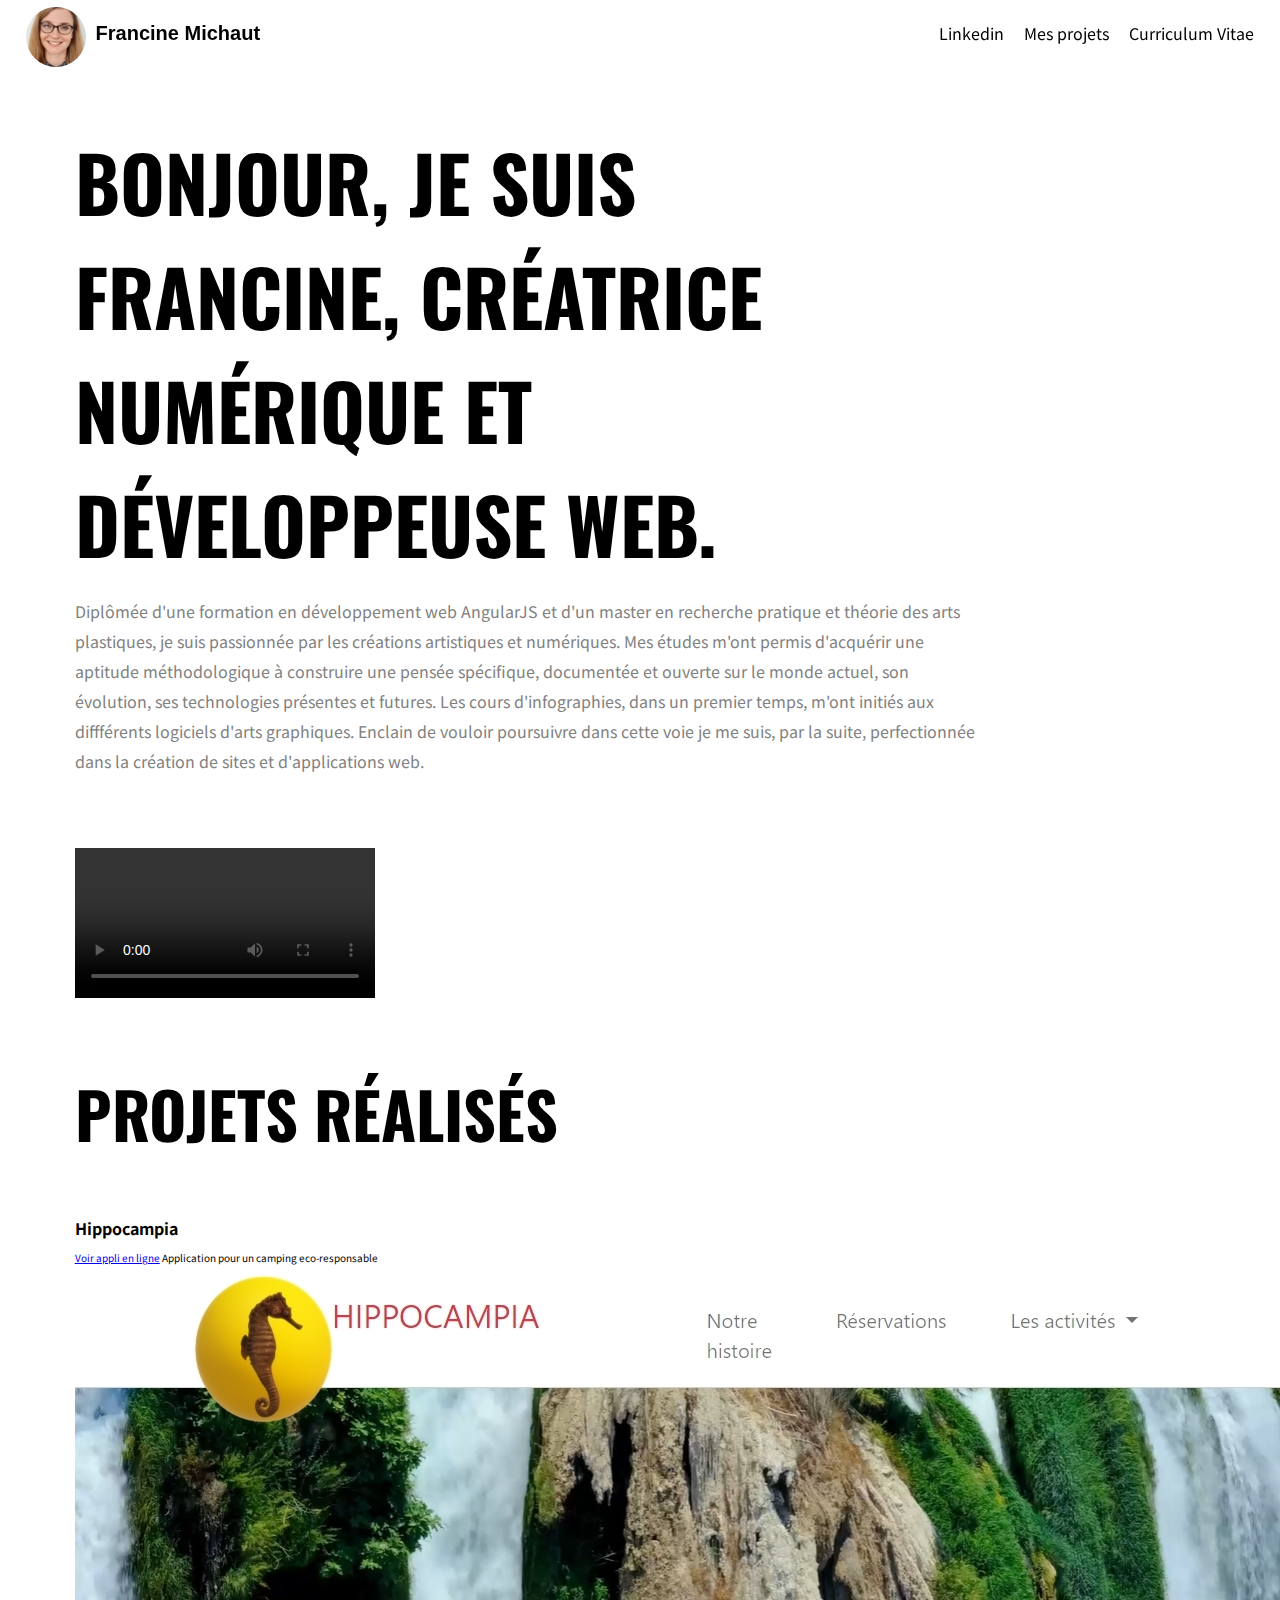
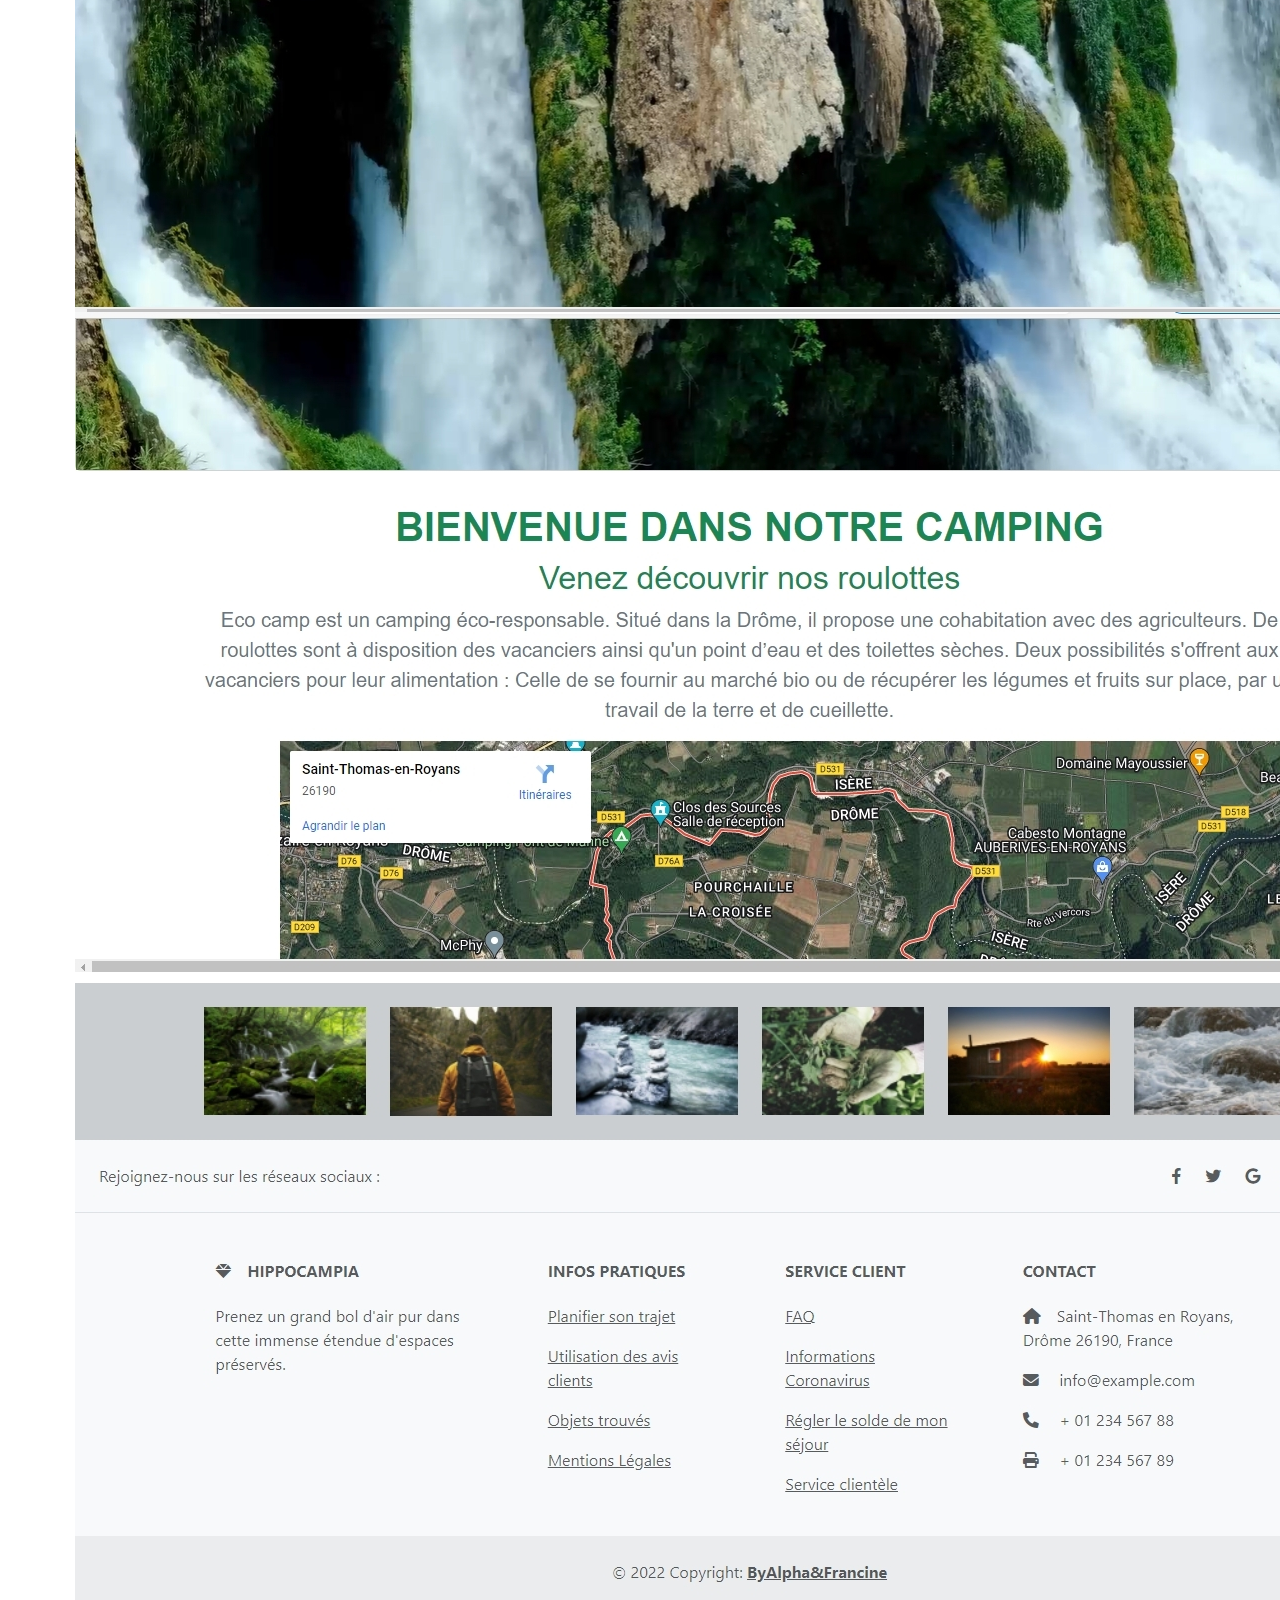
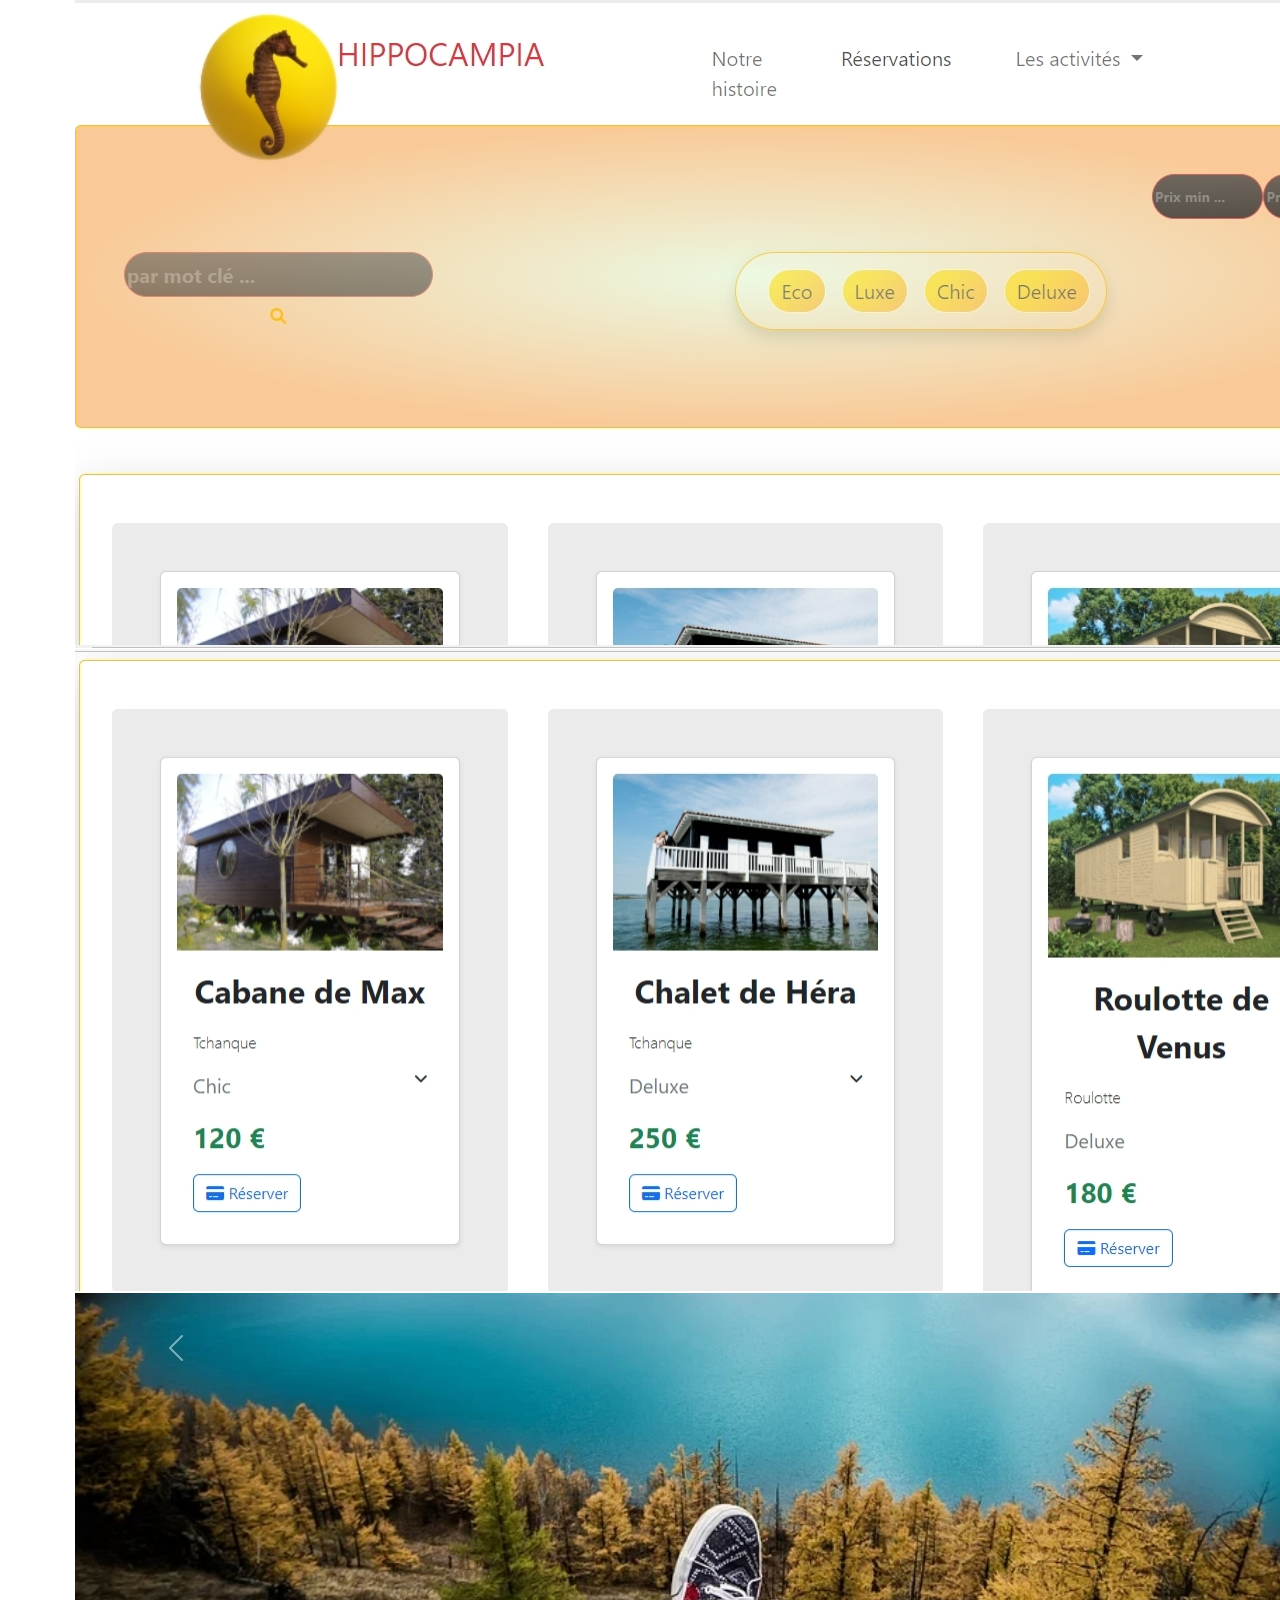
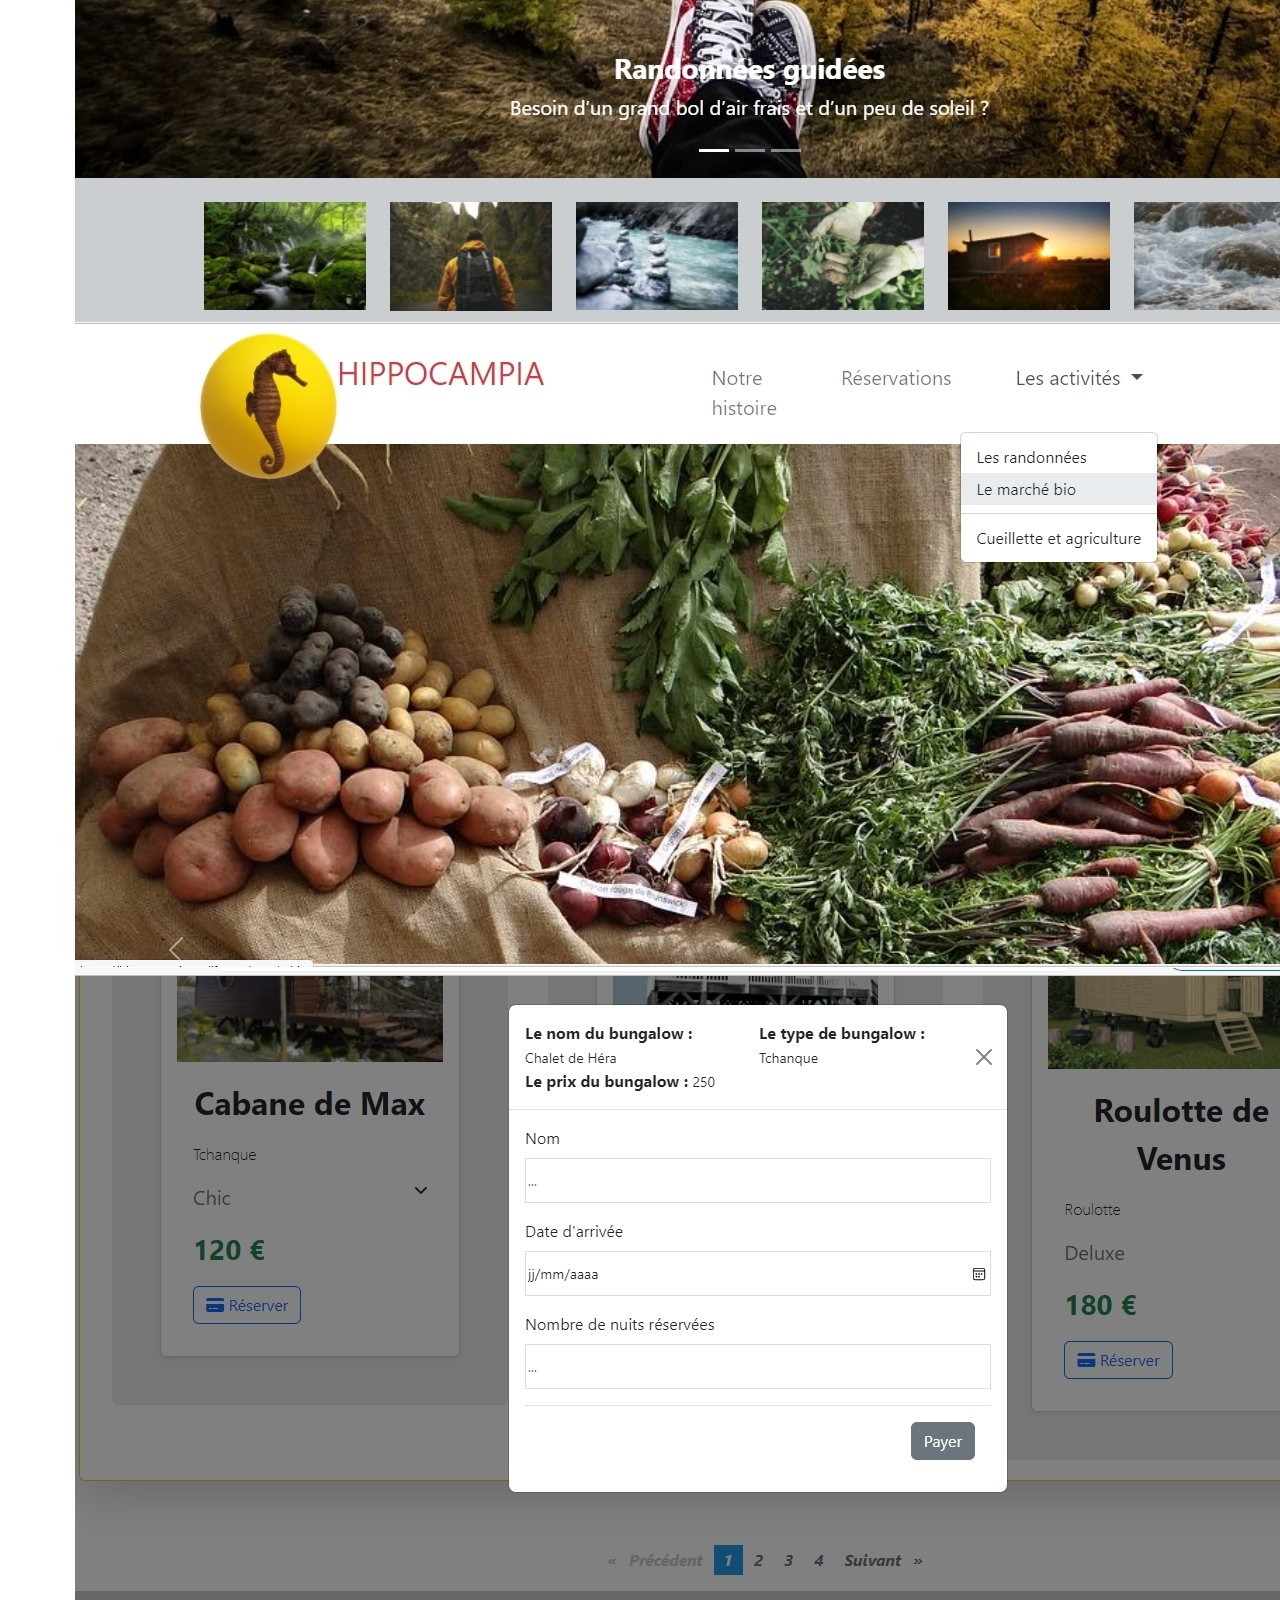
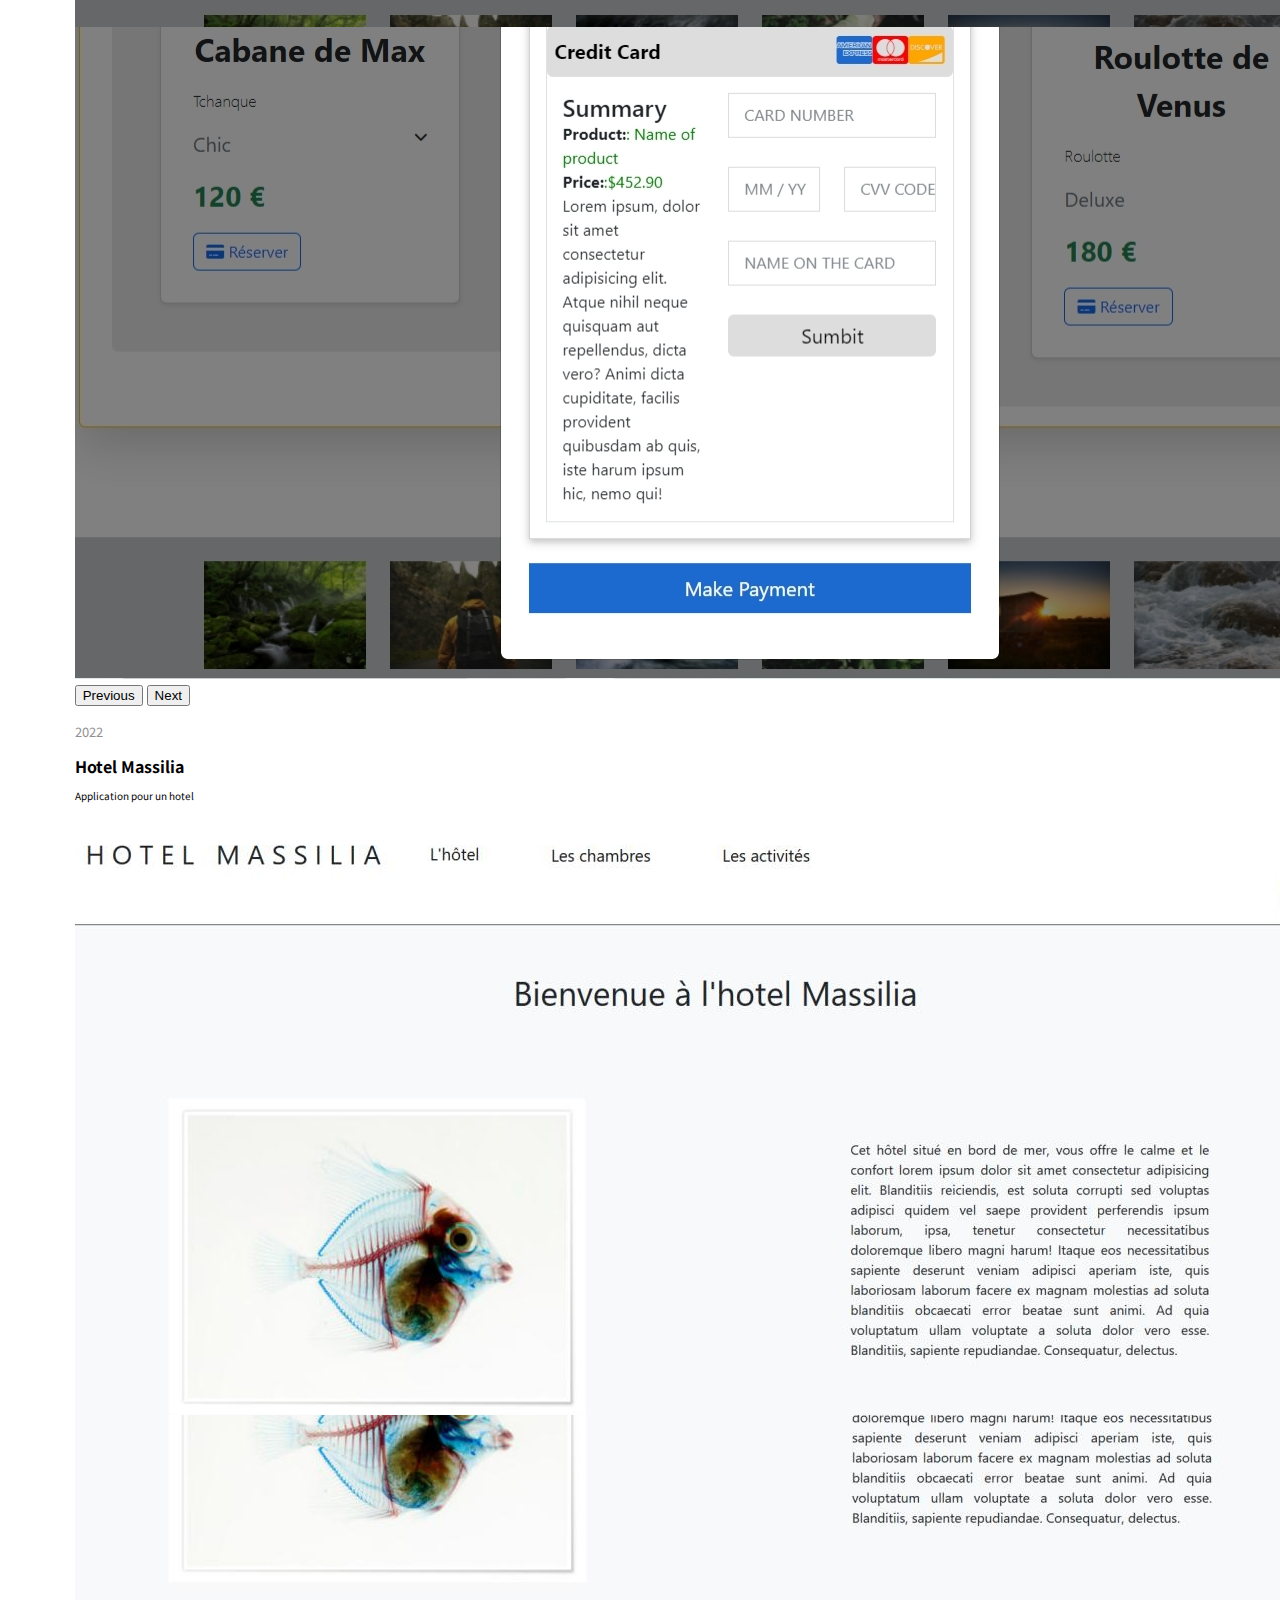
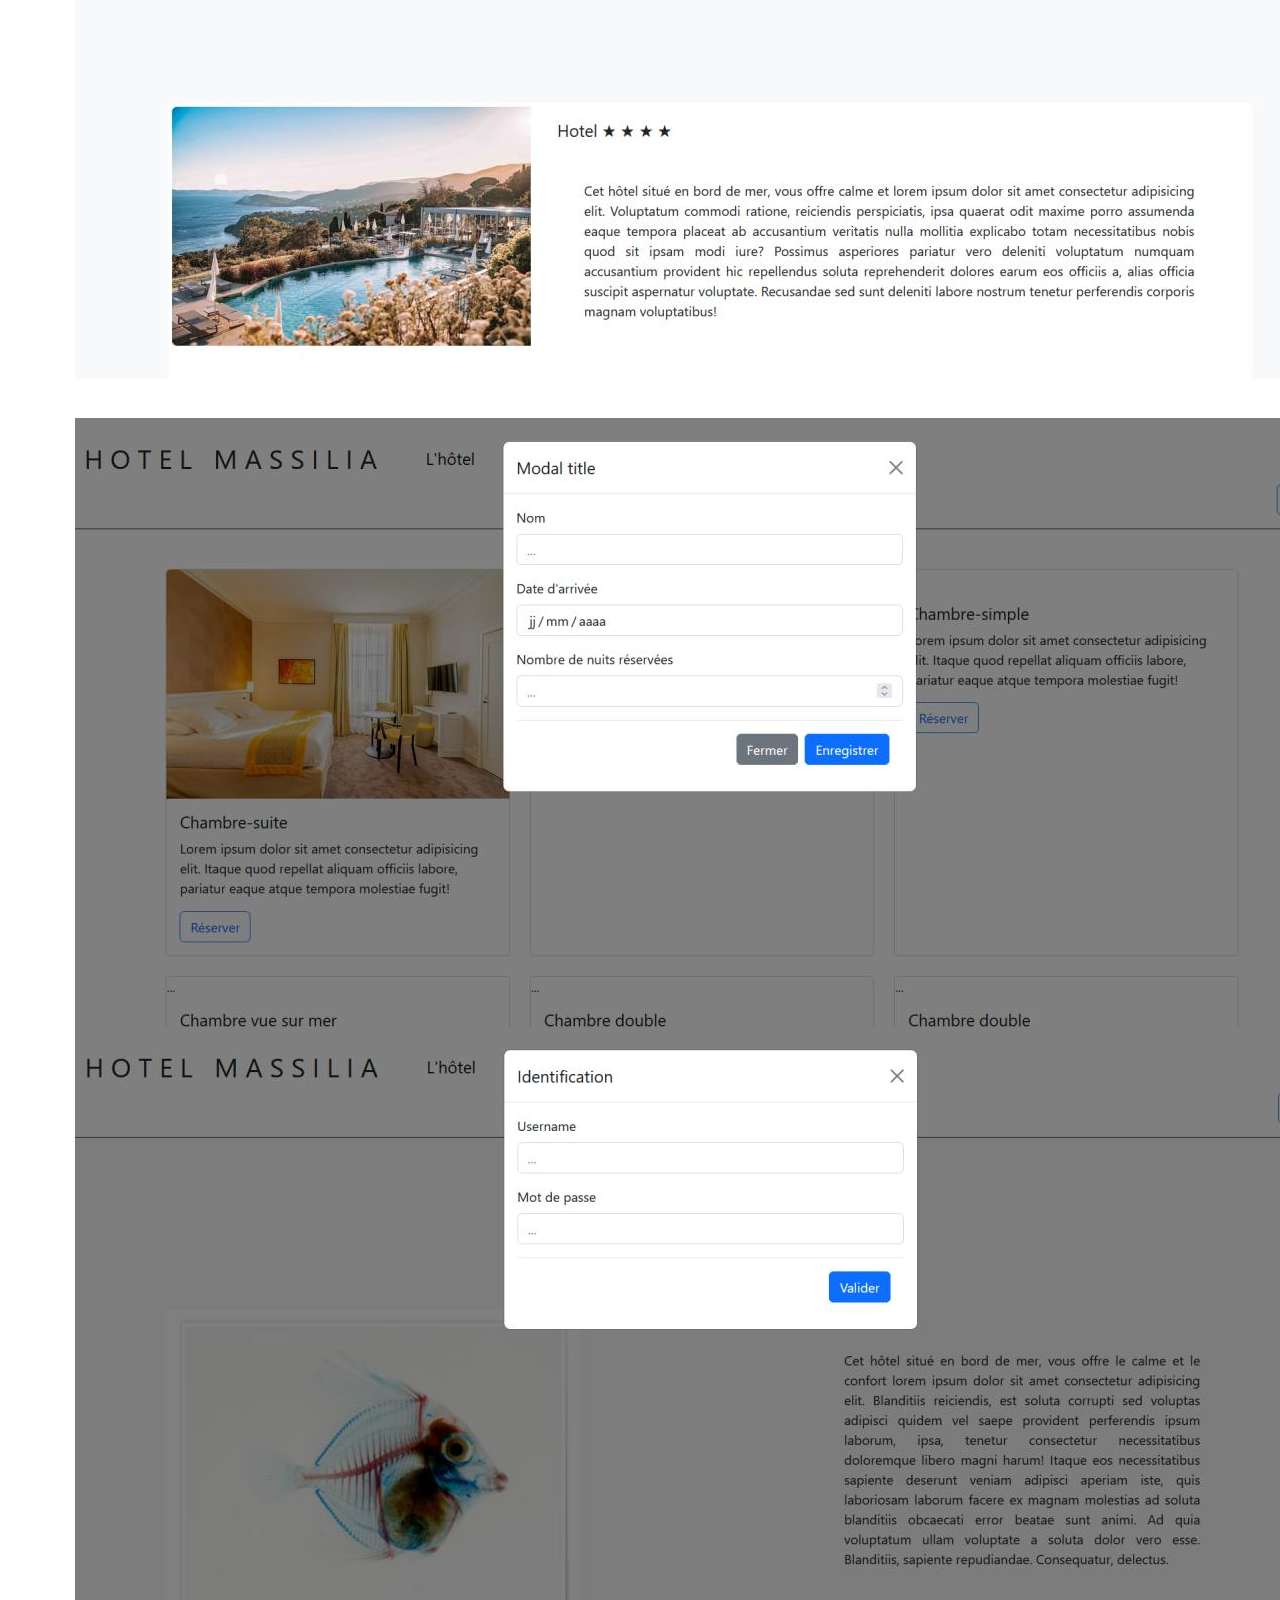
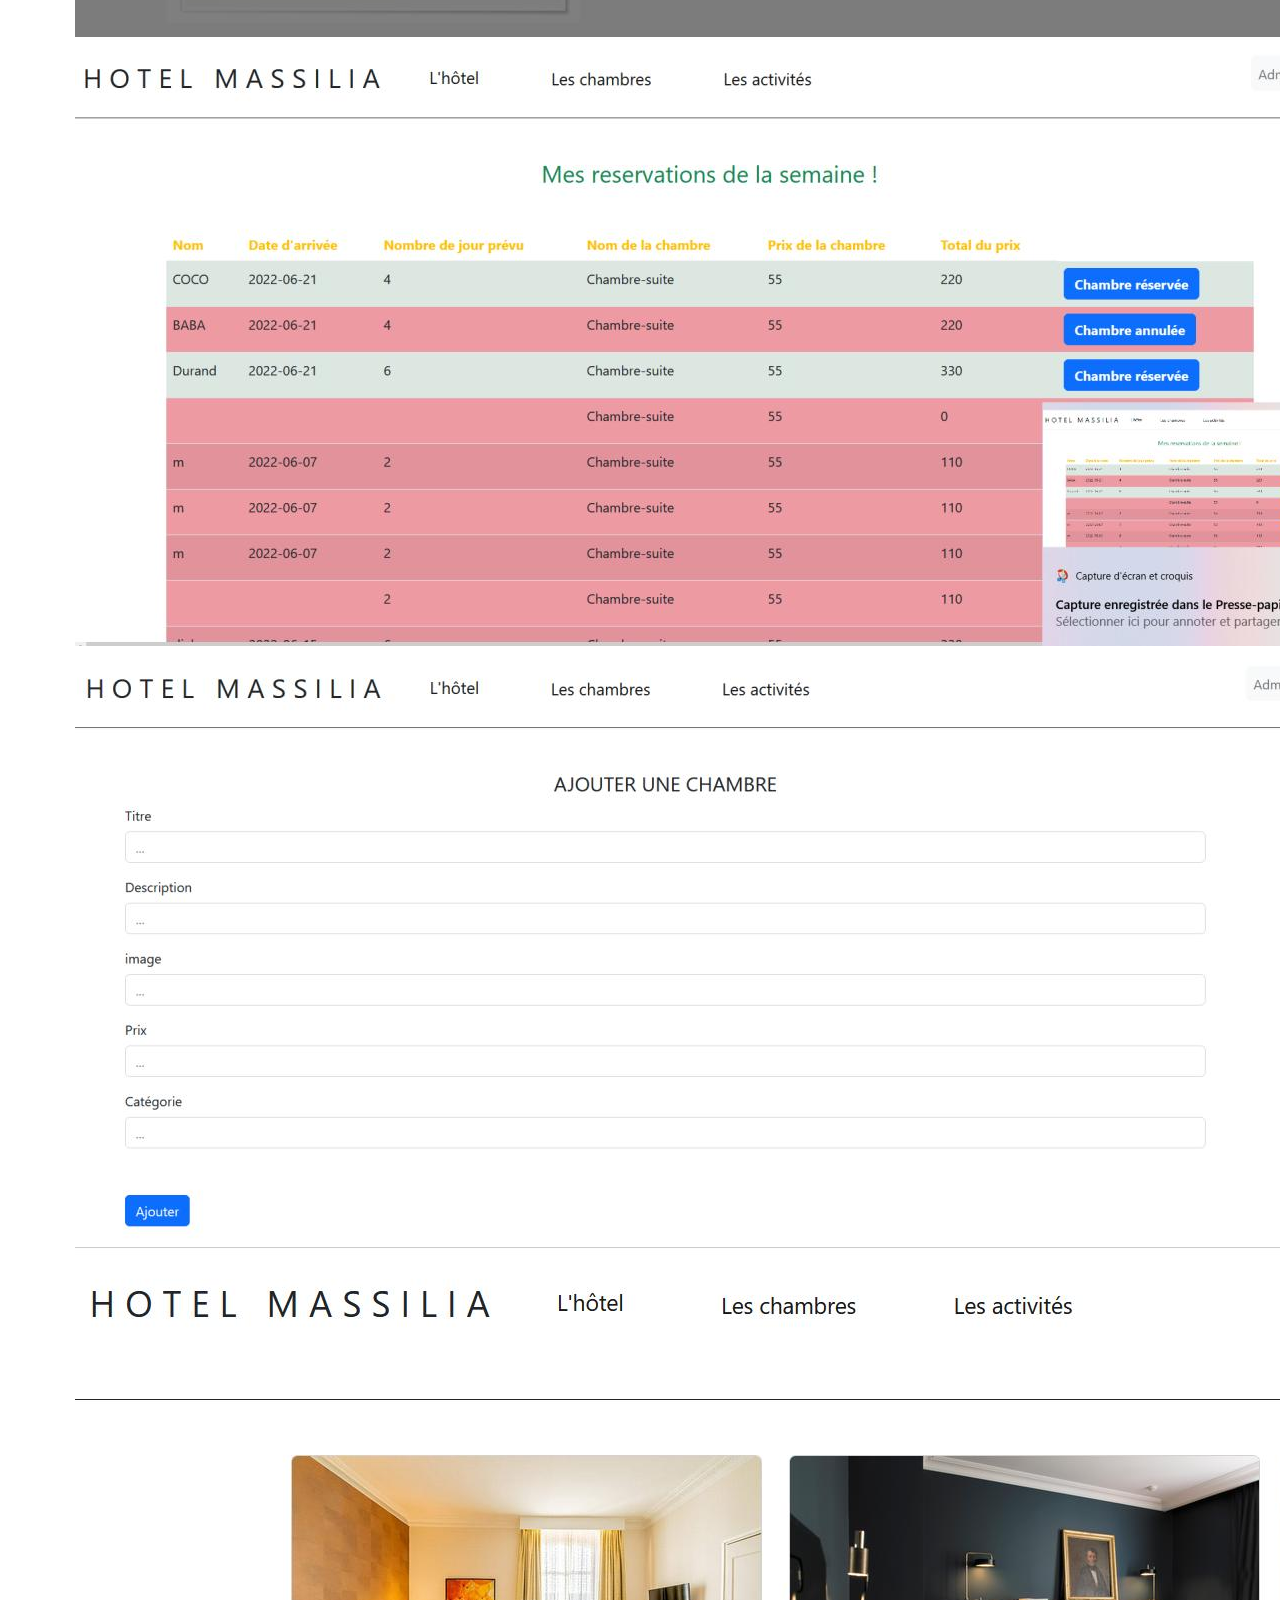
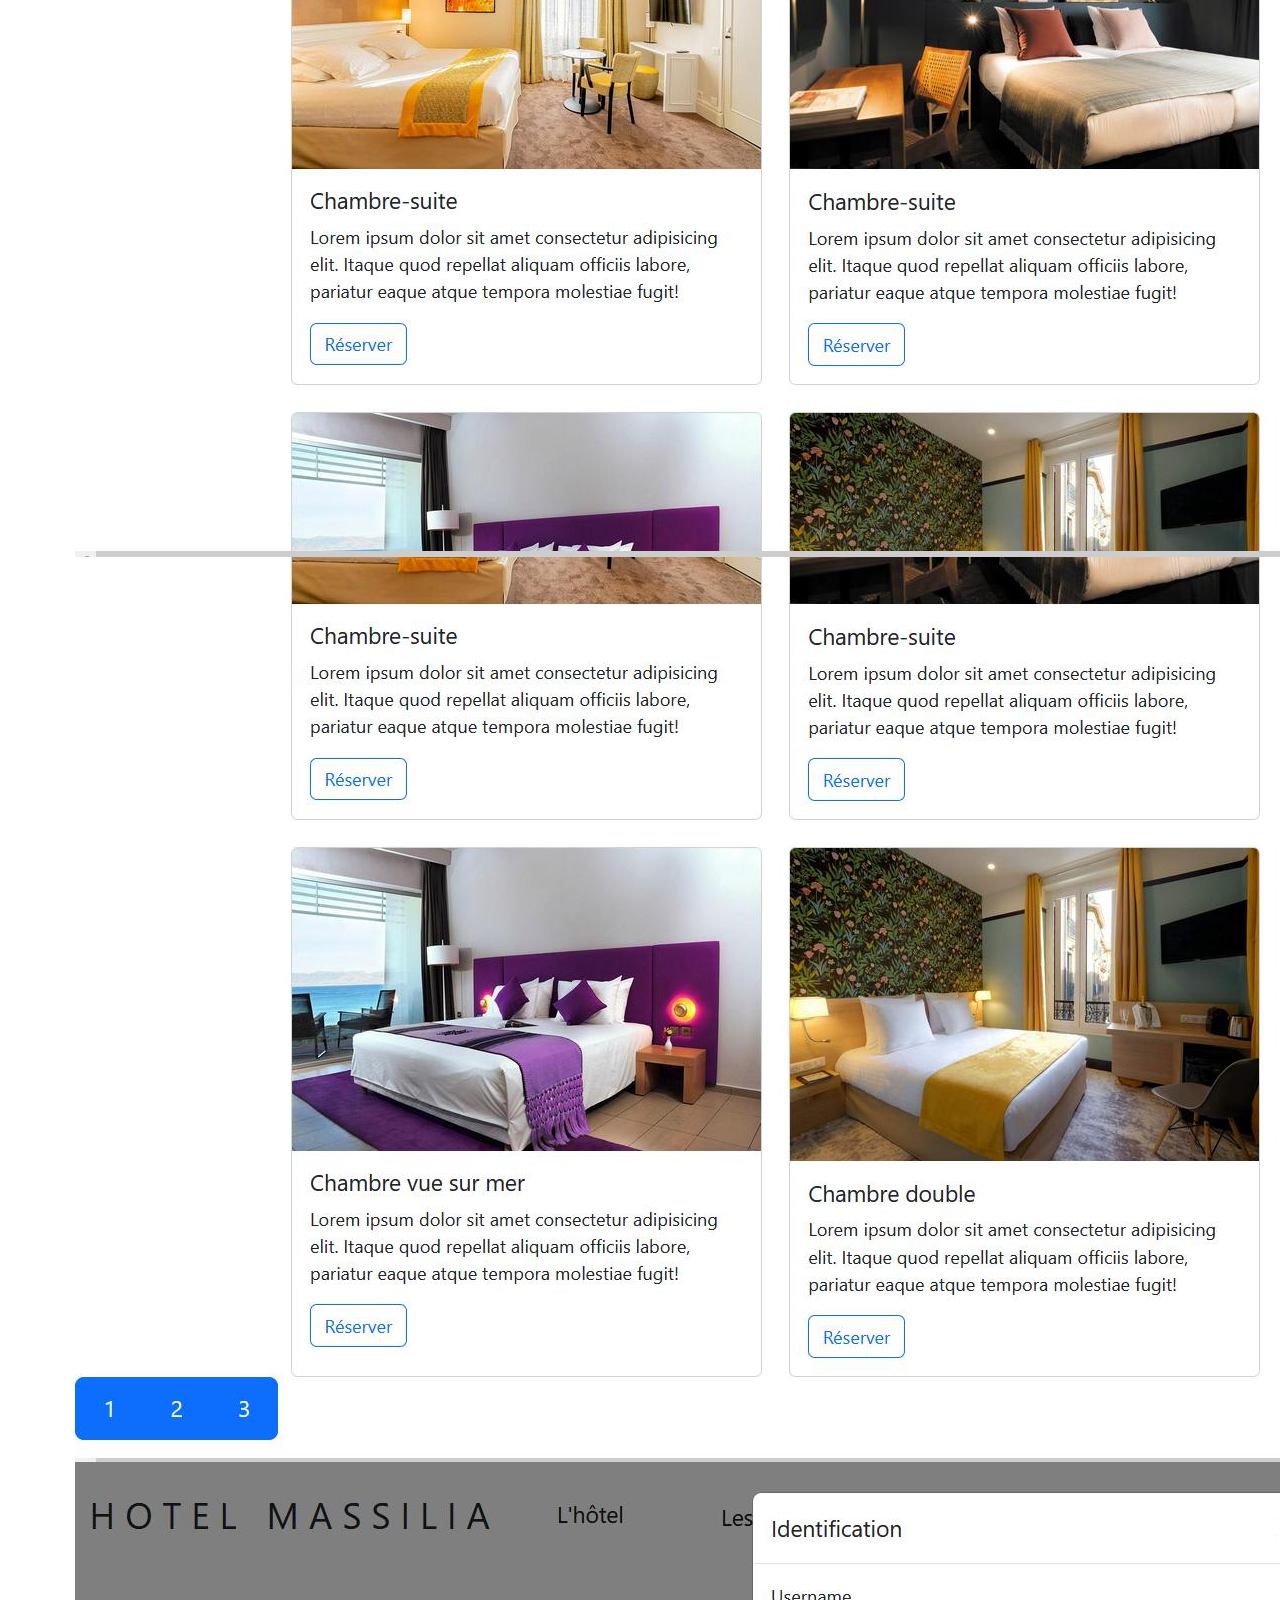
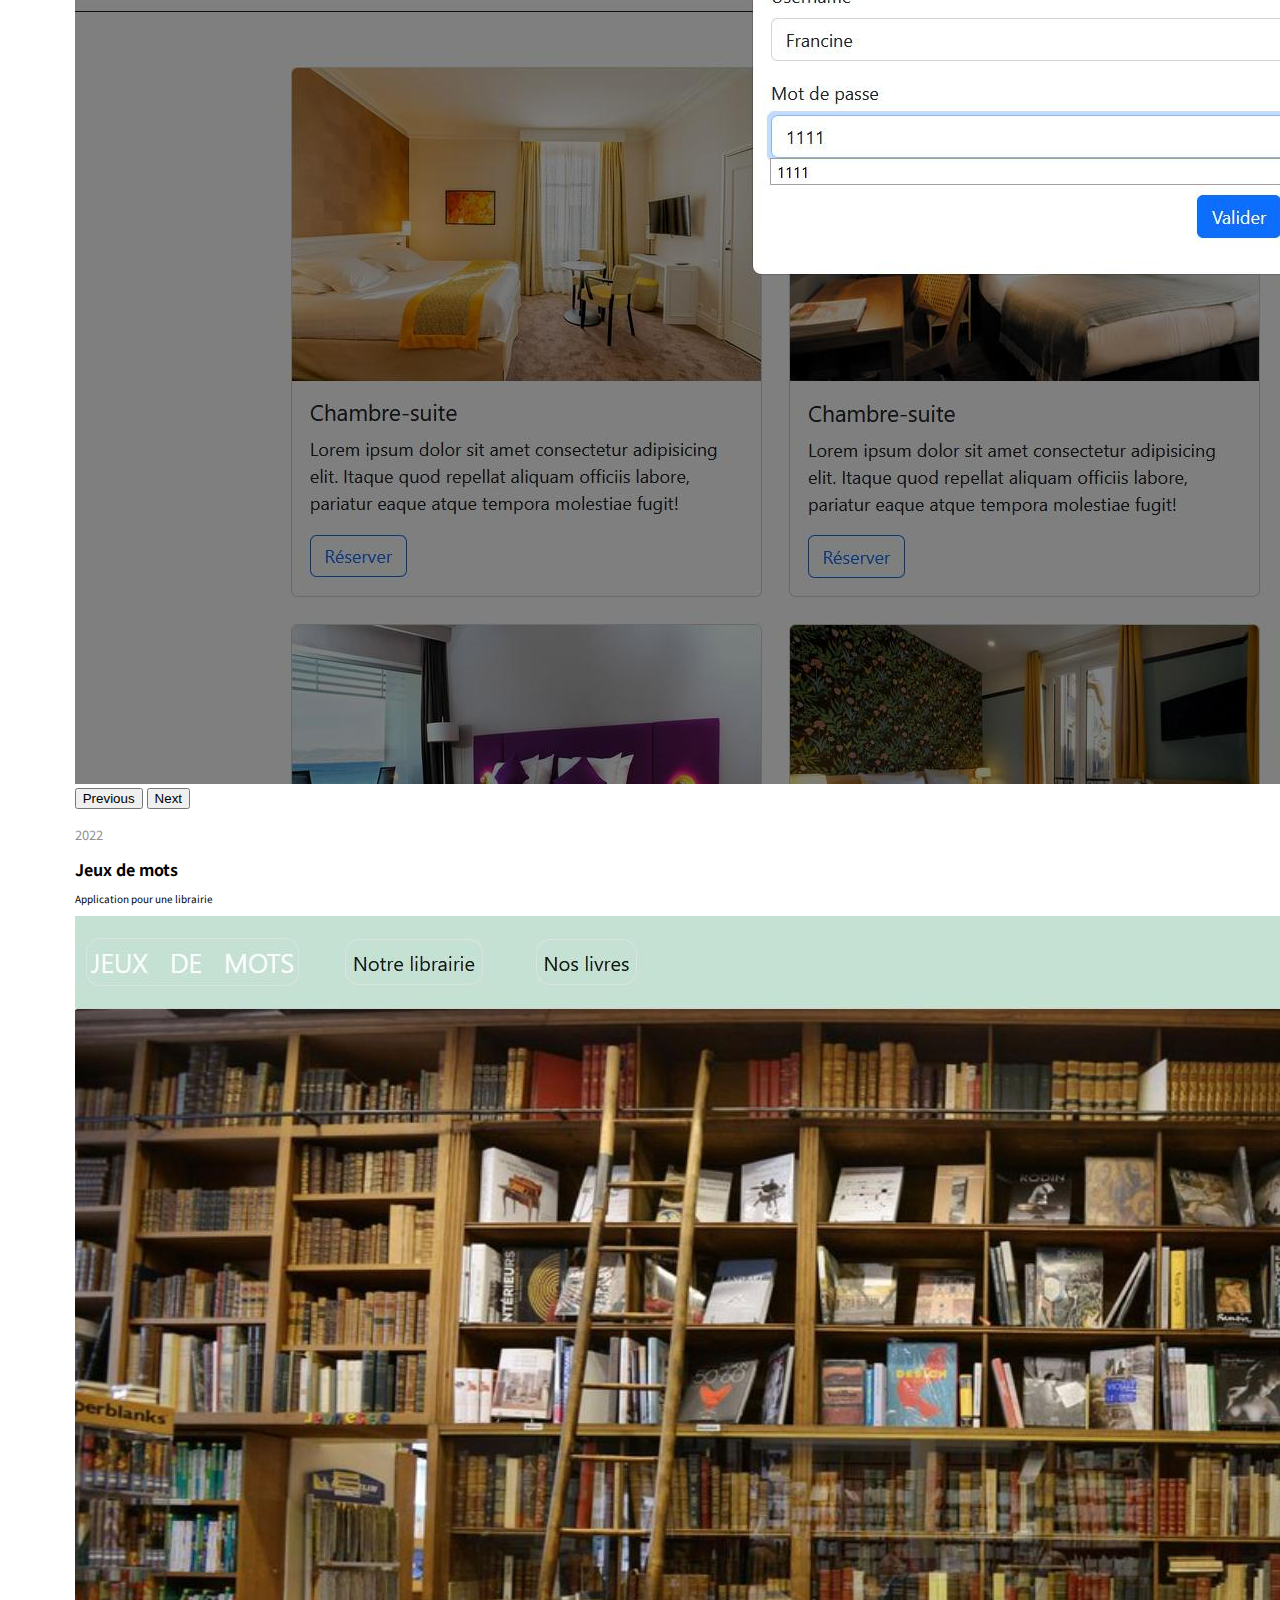
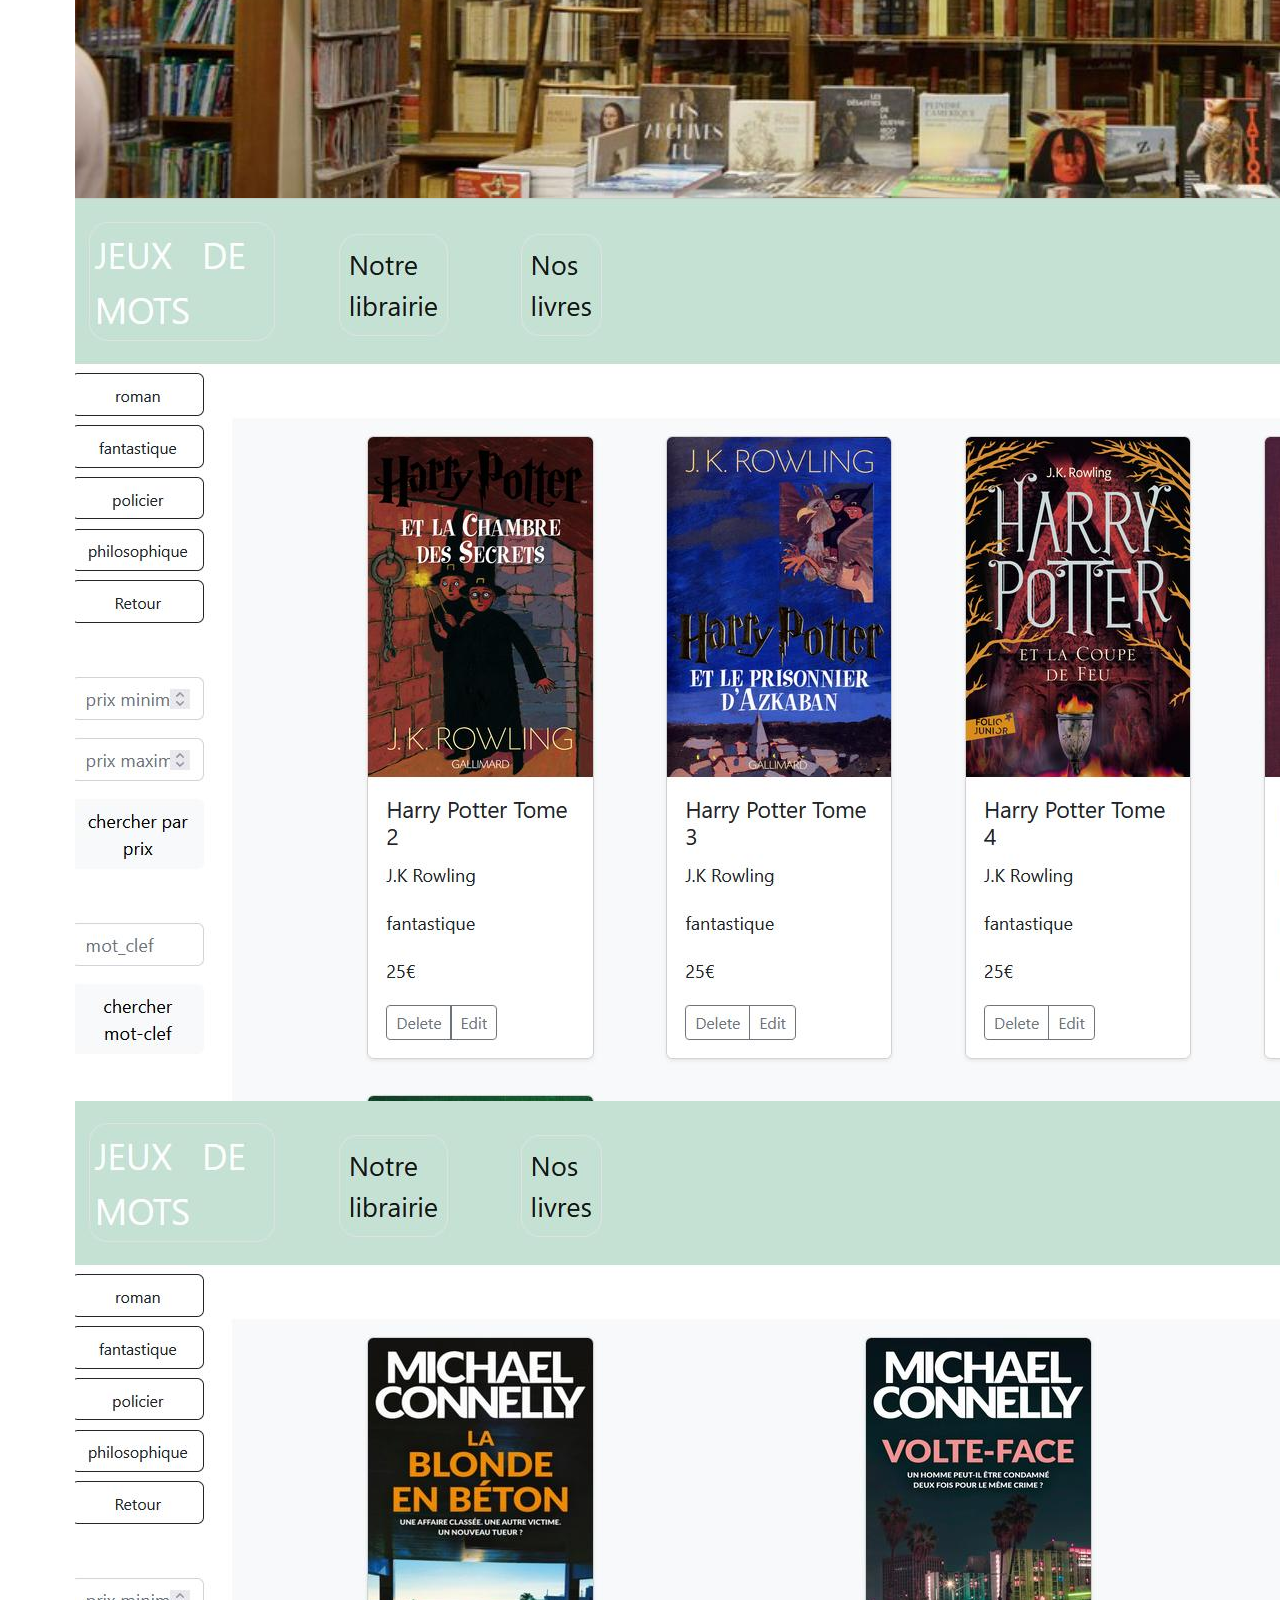
==== index.html @ 4b1bee27 "first commit" ====
<html lang="fr">
	<head>
		<meta charset="UTF-8" />
		<meta http-equiv="X-UA-Compatible" content="IE=edge" />
		<meta name="viewport" content="width=device-width, initial-scale=1.0" />
		<link rel="stylesheet" href="style.css" />
		<!-- CSS only -->
<link href="https://cdn.jsdelivr.net/npm/bootstrap@5.2.0/dist/css/bootstrap.min.css" rel="stylesheet" integrity="sha384-gH2yIJqKdNHPEq0n4Mqa/HGKIhSkIHeL5AyhkYV8i59U5AR6csBvApHHNl/vI1Bx" crossorigin="anonymous">
		<title>
			Portfolio Francine Michaut Développeuse web
		</title>
	</head>
	<body>
		<nav>
			<div class="profile">
				<img src="images/profil.jpg" alt="profile photo" />
				<h1>Francine Michaut</h1>
			</div>
			<ul >
				<li><a id="boutonnav" href='https://www.linkedin.com/in/francine-michaut-895959100/' target="_blank">Linkedin</a></li>
				<li><a id="boutonnav2" href="#ancre">Mes projets</a></li>
			
				<li><a id="boutonnav3" href="cv.html">Curriculum Vitae</a></li>
				
			</ul>
		</nav>

		<section class="page-content">
			<header>
				<h1>Bonjour, je suis Francine, créatrice numérique et développeuse web.</h1>
				<p>
                    Diplômée d'une formation en développement web AngularJS et d'un master en recherche pratique et théorie des arts plastiques, je suis passionnée par les créations artistiques et numériques. 
                    Mes études m'ont permis d'acquérir une aptitude méthodologique à construire une pensée spécifique, documentée et ouverte sur le monde actuel, son évolution, ses technologies présentes et futures. 
                    Les cours d'infographies, dans un premier temps, m'ont initiés aux diffférents logiciels d'arts graphiques. 
                    Enclain de vouloir poursuivre dans cette voie je me suis, par la suite, perfectionnée dans la création de sites et d'applications web.  
                    
				</p>
				
			</header>
			
			
				<video id ="vidnebuleuse" controls><source src="assets/video.mp4" type=video/mp4 ></video>
						

				<a id="ancre"></a><section class="projects-section">
				<h1>Projets réalisés</h1>
				<div class="projects">
					<div class="project">
						<h4>Hippocampia</h4>
						<p class="description">
							<a href="https://hippocampia.netlify.app/">Voir appli en ligne</a>
							Application pour un camping eco-responsable
							<!-- **********************************CAROUSEL 1******************************** -->
							<div id="carouselExampleControls" class="carousel slide" data-bs-ride="carousel">
								<div class="carousel-inner">
								  <div class="carousel-item active">
									<img src="images/Image1.jpg" class="d-block w-100" alt="...">
								  </div>
								  <div class="carousel-item">
									<img src="images/Image2.jpg" class="d-block w-100" alt="...">
								  </div>
								  <div class="carousel-item">
									<img src="images/Image3.jpg" class="d-block w-100" alt="...">
								  </div>
								  <div class="carousel-item">
									<img src="images/Image4.jpg" class="d-block w-100" alt="...">
								  </div>
								  <div class="carousel-item">
									<img src="images/Image5.jpg" class="d-block w-100" alt="...">
								  </div>
								  <div class="carousel-item">
									<img src="images/Image6.jpg" class="d-block w-100" alt="...">
								  </div> 
								   <div class="carousel-item">
									<img src="images/Image7.jpg" class="d-block w-100" alt="...">
								  </div>
								  <div class="carousel-item">
									<img src="images/Image8.jpg" class="d-block w-100" alt="...">
								  </div>
								  <div class="carousel-item">
									<img src="images/Image9.jpg" class="d-block w-100" alt="...">
								  </div>


								</div>
								<button class="carousel-control-prev" type="button" data-bs-target="#carouselExampleControls" data-bs-slide="prev">
								  <span class="carousel-control-prev-icon" aria-hidden="true"></span>
								  <span class="visually-hidden">Previous</span>
								</button>
								<button class="carousel-control-next" type="button" data-bs-target="#carouselExampleControls" data-bs-slide="next">
								  <span class="carousel-control-next-icon" aria-hidden="true"></span>
								  <span class="visually-hidden">Next</span>
								</button>
							  </div>
							  		<!-- **********************************FIN CAROUSEL 1******************************** -->
						</p>





						
						<p class="dates">2022</p>
					</div>
					<div class="project">
						<h4>Hotel Massilia</h4>
						<p class="description">
							Application pour un hotel 
		<!-- **********************************CAROUSEL 2******************************** -->
							<div id="carousExampleControls" class="carousel slide" data-bs-ride="carousel">
								<div class="carousel-inner">
								  <div class="carousel-item active">
									<img src="images/Image10.jpg" class="d-block w-100" alt="...">
								  </div>
								  <div class="carousel-item">
									<img src="images/Image11.jpg" class="d-block w-100" alt="...">
								  </div>
								  <div class="carousel-item">
									<img src="images/Image12.jpg" class="d-block w-100" alt="...">
								  </div>
								  <div class="carousel-item">
									<img src="images/Image13.jpg" class="d-block w-100" alt="...">
								  </div>
								  <div class="carousel-item">
									<img src="images/Image14.jpg" class="d-block w-100" alt="...">
								  </div>
								  <div class="carousel-item">
									<img src="images/Image15.jpg" class="d-block w-100" alt="...">
								  </div> 
								   <div class="carousel-item">
									<img src="images/Image16.jpg" class="d-block w-100" alt="...">
								  </div>
								  <div class="carousel-item">
									<img src="images/Image17.jpg" class="d-block w-100" alt="...">
								  </div>
								  <div class="carousel-item">
									<img src="images/Image18.jpg" class="d-block w-100" alt="...">
								  </div>


								</div>
								<button class="carousel-control-prev" type="button" data-bs-target="#carousExampleControls" data-bs-slide="prev">
								  <span class="carousel-control-prev-icon" aria-hidden="true"></span>
								  <span class="visually-hidden">Previous</span>
								</button>
								<button class="carousel-control-next" type="button" data-bs-target="#carousExampleControls" data-bs-slide="next">
								  <span class="carousel-control-next-icon" aria-hidden="true"></span>
								  <span class="visually-hidden">Next</span>
								</button>
							  </div>
		<!-- **********************************FIN CAROUSEL 2******************************** -->




						</p>
						<p class="dates">2022</p>
					</div>
					<div class="project">
						<h4>Jeux de mots</h4>
						<p class="description">
							Application pour une librairie
		<!-- **********************************CAROUSEL 3******************************** -->
							<div id="carouseExampleControls" class="carousel slide" data-bs-ride="carousel">
								<div class="carousel-inner">
								  <div class="carousel-item active">
									<img src="images/Image19.jpg" class="d-block w-100" alt="...">
								  </div>
								  <div class="carousel-item">
									<img src="images/Image20.jpg" class="d-block w-100" alt="...">
								  </div>
								  <div class="carousel-item">
									<img src="images/Image21.jpg" class="d-block w-100" alt="...">
								  </div>
								  <div class="carousel-item">
									<img src="images/Image22.jpg" class="d-block w-100" alt="...">
								  </div>
								  <div class="carousel-item">
									<img src="images/Image23.jpg" class="d-block w-100" alt="...">
								  </div>



								</div>
								<button class="carousel-control-prev" type="button" data-bs-target="#carouseExampleControls" data-bs-slide="prev">
								  <span class="carousel-control-prev-icon" aria-hidden="true"></span>
								  <span class="visually-hidden">Previous</span>
								</button>
								<button class="carousel-control-next" type="button" data-bs-target="#carouseExampleControls" data-bs-slide="next">
								  <span class="carousel-control-next-icon" aria-hidden="true"></span>
								  <span class="visually-hidden">Next</span>
								</button>
							  </div>

		<!-- **********************************FIN CAROUSEL 3******************************** -->




						</p>
						<p class="dates">2022</p>
					</div>
					<div class="project">
						<h4>Hyacinthe pro</h4>
						<p class="description">
							Site web pour un jardinier/paysagiste

		<!-- **********************************CAROUSEL 4******************************** -->
							<div id="carouExampleControls" class="carousel slide" data-bs-ride="carousel">
								<div class="carousel-inner">
								  <div class="carousel-item active">
									<img src="images/Image24.jpg" class="d-block w-100" alt="...">
								  </div>
								  <div class="carousel-item">
									<img src="images/Image25.jpg" class="d-block w-100" alt="...">
								  </div>
								  <div class="carousel-item">
									<img src="images/Image26.jpg" class="d-block w-100" alt="...">
								  </div>
								  <div class="carousel-item">
									<img src="images/Image27.jpg" class="d-block w-100" alt="...">
								  </div>
								  <div class="carousel-item">
									<img src="images/Image28.jpg" class="d-block w-100" alt="...">
								  </div>
							


								</div>
								<button class="carousel-control-prev" type="button" data-bs-target="#carouExampleControls" data-bs-slide="prev">
								  <span class="carousel-control-prev-icon" aria-hidden="true"></span>
								  <span class="visually-hidden">Previous</span>
								</button>
								<button class="carousel-control-next" type="button" data-bs-target="#carouExampleControls" data-bs-slide="next">
								  <span class="carousel-control-next-icon" aria-hidden="true"></span>
								  <span class="visually-hidden">Next</span>
								</button>
							  </div>

		<!-- **********************************FIN CAROUSEL 4******************************** -->
						</p>
						<p class="dates">2022</p>
					</div>
			
				</div>
			</section>
		</section> 

	

		<footer>
			<div class="colonne">
				<h3>Languages/Outils</h3>
				<p>HTML 5 / CSS 3 / JS</p>
				<p>Angular</p>
				<p>Bootstrap</p>
				<p>Node JS / MongoDB</p>
			</div>
			<div class="colonne">
				<h3>Gestion de projets</h3>
				<p>Développement agile</p>
				<p>Github</p>
				<p>Trello</p>
			</div>
			<div class="colonne">
				<h3>Design et animation</h3>
				<p>Photoshop</p>
				<p>Adobe première</p>
				<p>Clipchamp</p>
			</div>
			
			<div class="colonne">
				<h3>Contact</h3>
				<p>francine.michaut@outlook.fr</p>
				<p>07.61.88.84.45</p>
				
			</div>
		</footer>








		<!-- JavaScript Bundle with Popper -->
<script src="https://cdn.jsdelivr.net/npm/bootstrap@5.2.0/dist/js/bootstrap.bundle.min.js" integrity="sha384-A3rJD856KowSb7dwlZdYEkO39Gagi7vIsF0jrRAoQmDKKtQBHUuLZ9AsSv4jD4Xa" crossorigin="anonymous"></script>
	</body>
---- style.css ----
@import url('https://fonts.googleapis.com/css2?family=Noto+Sans+JP:wght@300;400&family=Oswald:wght@300&display=swap');

body {
	font-family: 'Noto Sans JP', sans-serif;
	padding: 0 2%;
	margin: 0;
}

nav {
	display: flex;
	flex-wrap: wrap;
	justify-content: space-between;
	align-items: center;
	background-color: white;
	position: sticky;
	top: 0;
}
nav .profile {
	display: flex;
	align-items: center;
}
nav .profile img {
	width: 60px;
	height: 60px;
	border-radius: 50%;
	margin-top: 3%;
}
nav .profile h1 {
	margin-left: 10px;
	font-size: 20px;
	font-family: 'Gill Sans', 'Gill Sans MT', Calibri, 'Trebuchet MS', sans-serif;
}
nav ul {
	display: flex;
	list-style-type: none;
}
nav ul li {
	margin-left: 20px;
	cursor: pointer;
	border-bottom: 1px solid #fff;
}
nav ul li :hover {
	border-bottom-color: #000;
}

#boutonnav{
	text-decoration: #000;
	color: #000;
}
#boutonnav2{
	text-decoration: #000;
	color: #000;
}
#boutonnav3{
	text-decoration: #000;
	color: #000;
}

.page-content {
	margin: 4%;
}
.page-content header {
	margin-top: 5%;
	max-width: 80%;
}
.page-content header h1 {
	margin: 0;
	text-transform: uppercase;
	font-family: 'Oswald', sans-serif;
	font-size: 6vw;
}
.page-content header p {
	line-height: 30px;
	color: #818181;
}



#vidnebuleuse {
	max-width: 100%;
	height: auto;
	margin-top: 5%;
	
}

/* #photohip .img{
	width: 50%;
	height: auto;
} */

.page-content .projects-section {
	margin-top: 6%;
}
.page-content .projects-section h1 {
	font-family: 'Oswald', sans-serif;
	text-transform: uppercase;
	font-size: 5vw;
	margin-bottom: 5%;
	margin-top: 5%;
}
.page-content .projects-section .projects {
	display: flex;
	flex-wrap: wrap;
}
.page-content .projects-section .project {
	margin-right: 70px;
	max-width: 500px;
}
.page-content .projects-section .project h4 {
	margin: 0;
}
.page-content .projects-section .project .description {
	font-size: 10px;
}
.page-content .projects-section .project .dates {
	font-size: 13px;
	color: rgb(145, 145, 145);
}

footer {
	margin-top: 5%;
	display: flex;
	flex-wrap: wrap;
	justify-content: space-around;
	padding: 10px;
	background-color: #000;
	color: white;
}
footer .colonne p {
	font-size: 12px;
	color: #ccc;
	cursor: pointer;
}
footer .colonne p:hover {
	color: #fff;
}

@media screen and (max-width: 700px) {
	nav {
		justify-content: center;
	}
	/* nav ul {
		display: none;
	} */

	.page-content header {
		margin-top: 10%;
		max-width: 100%;
	}
	.page-content .projects-section {
		margin-top: 15%;
	}
	.page-content .projects-section h1 {
		font-size: 1.5em;
	}
	.page-content .projects-section .project {
		margin-right: 0;
		margin-bottom: 20px;
		max-width: 100%;
	}
	.page-content .projects-section .project .description {
		font-size: 13px;
	}

	footer {
		justify-content: flex-start;
	}
	footer .column {
		width: 80%;
	}
}
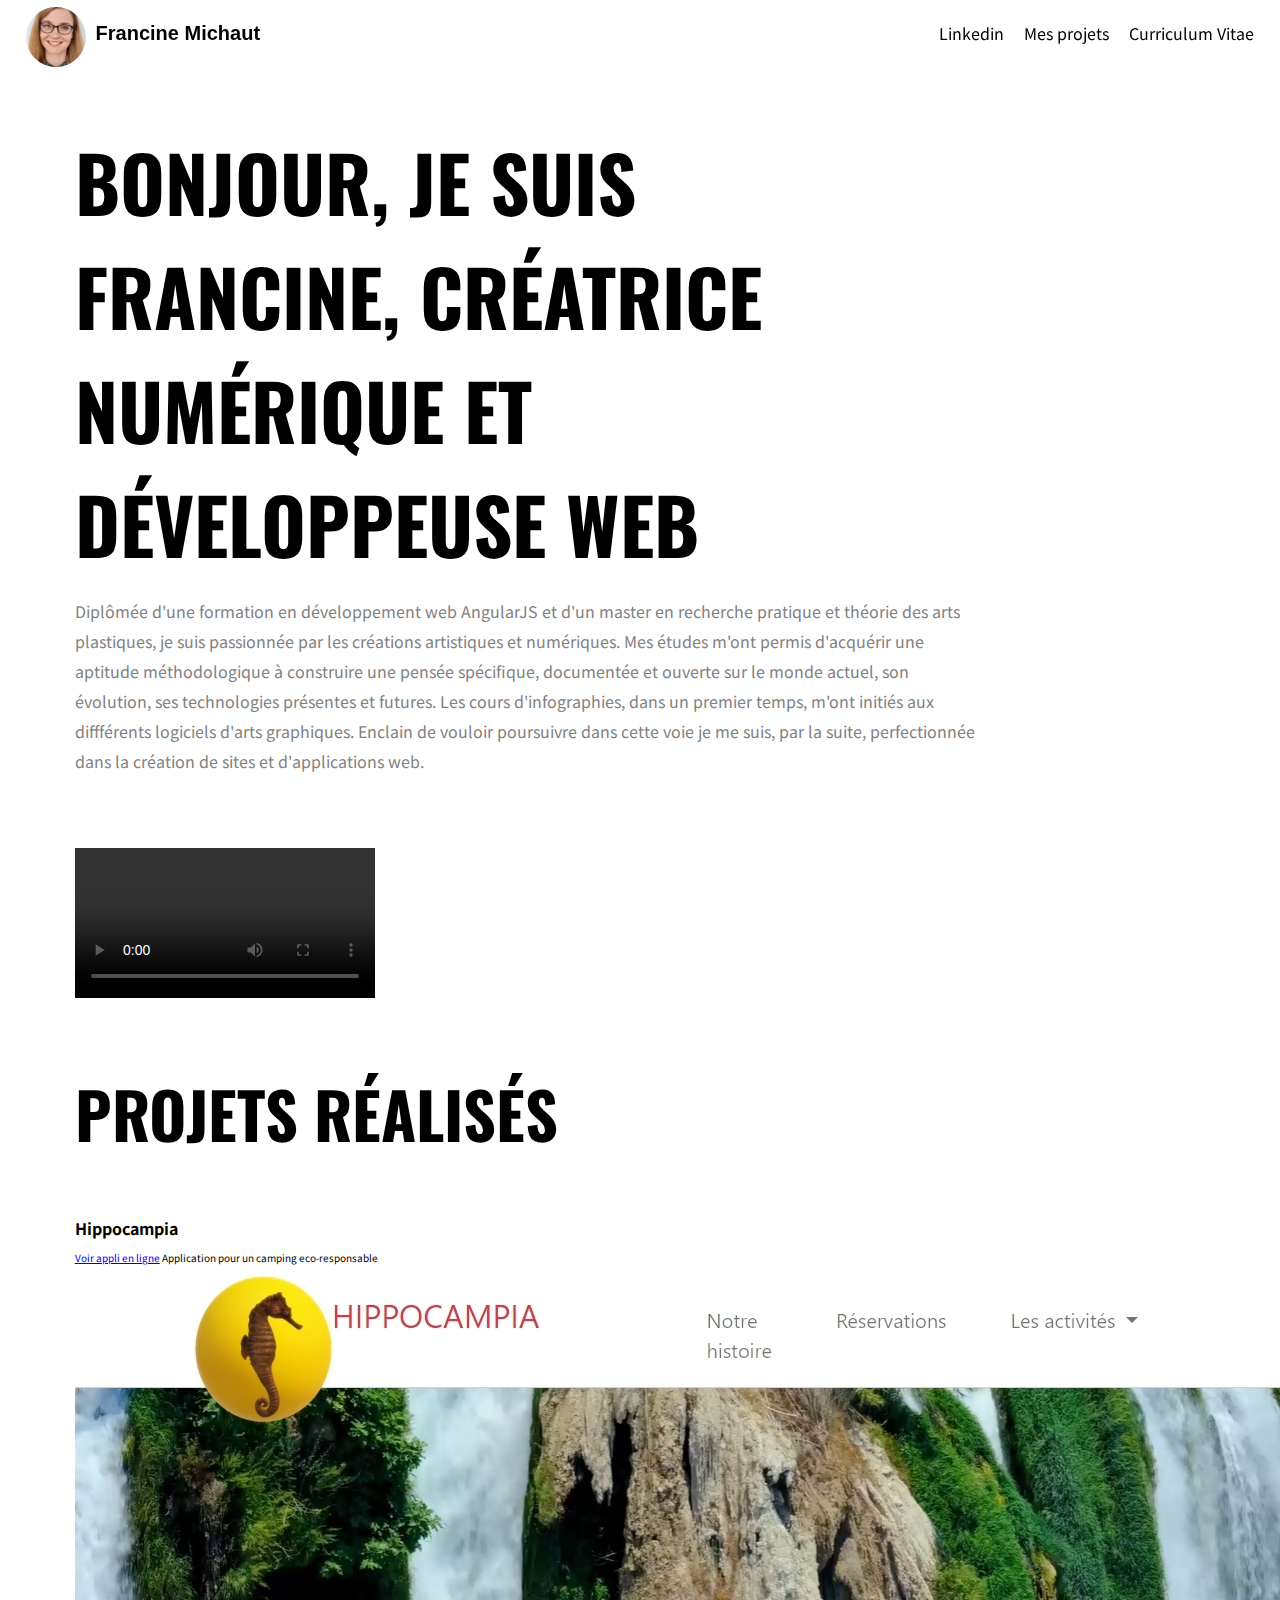
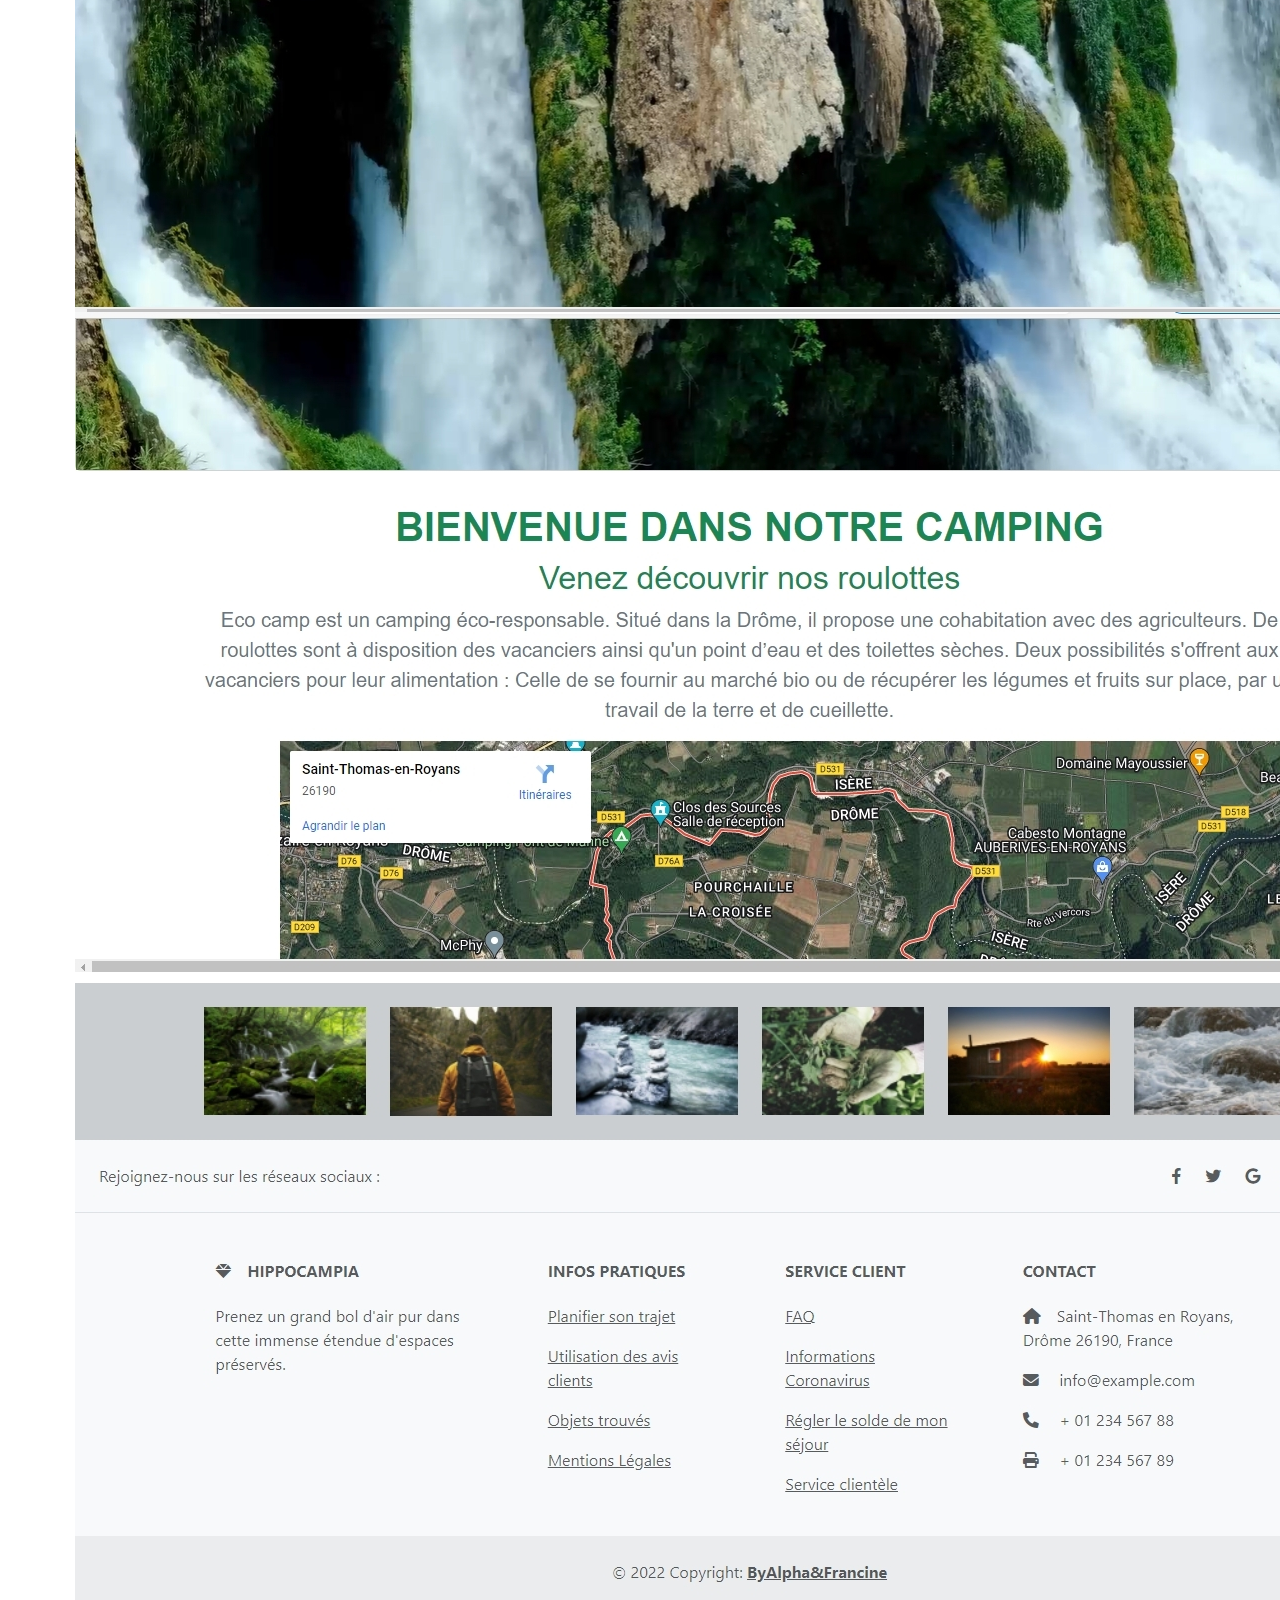
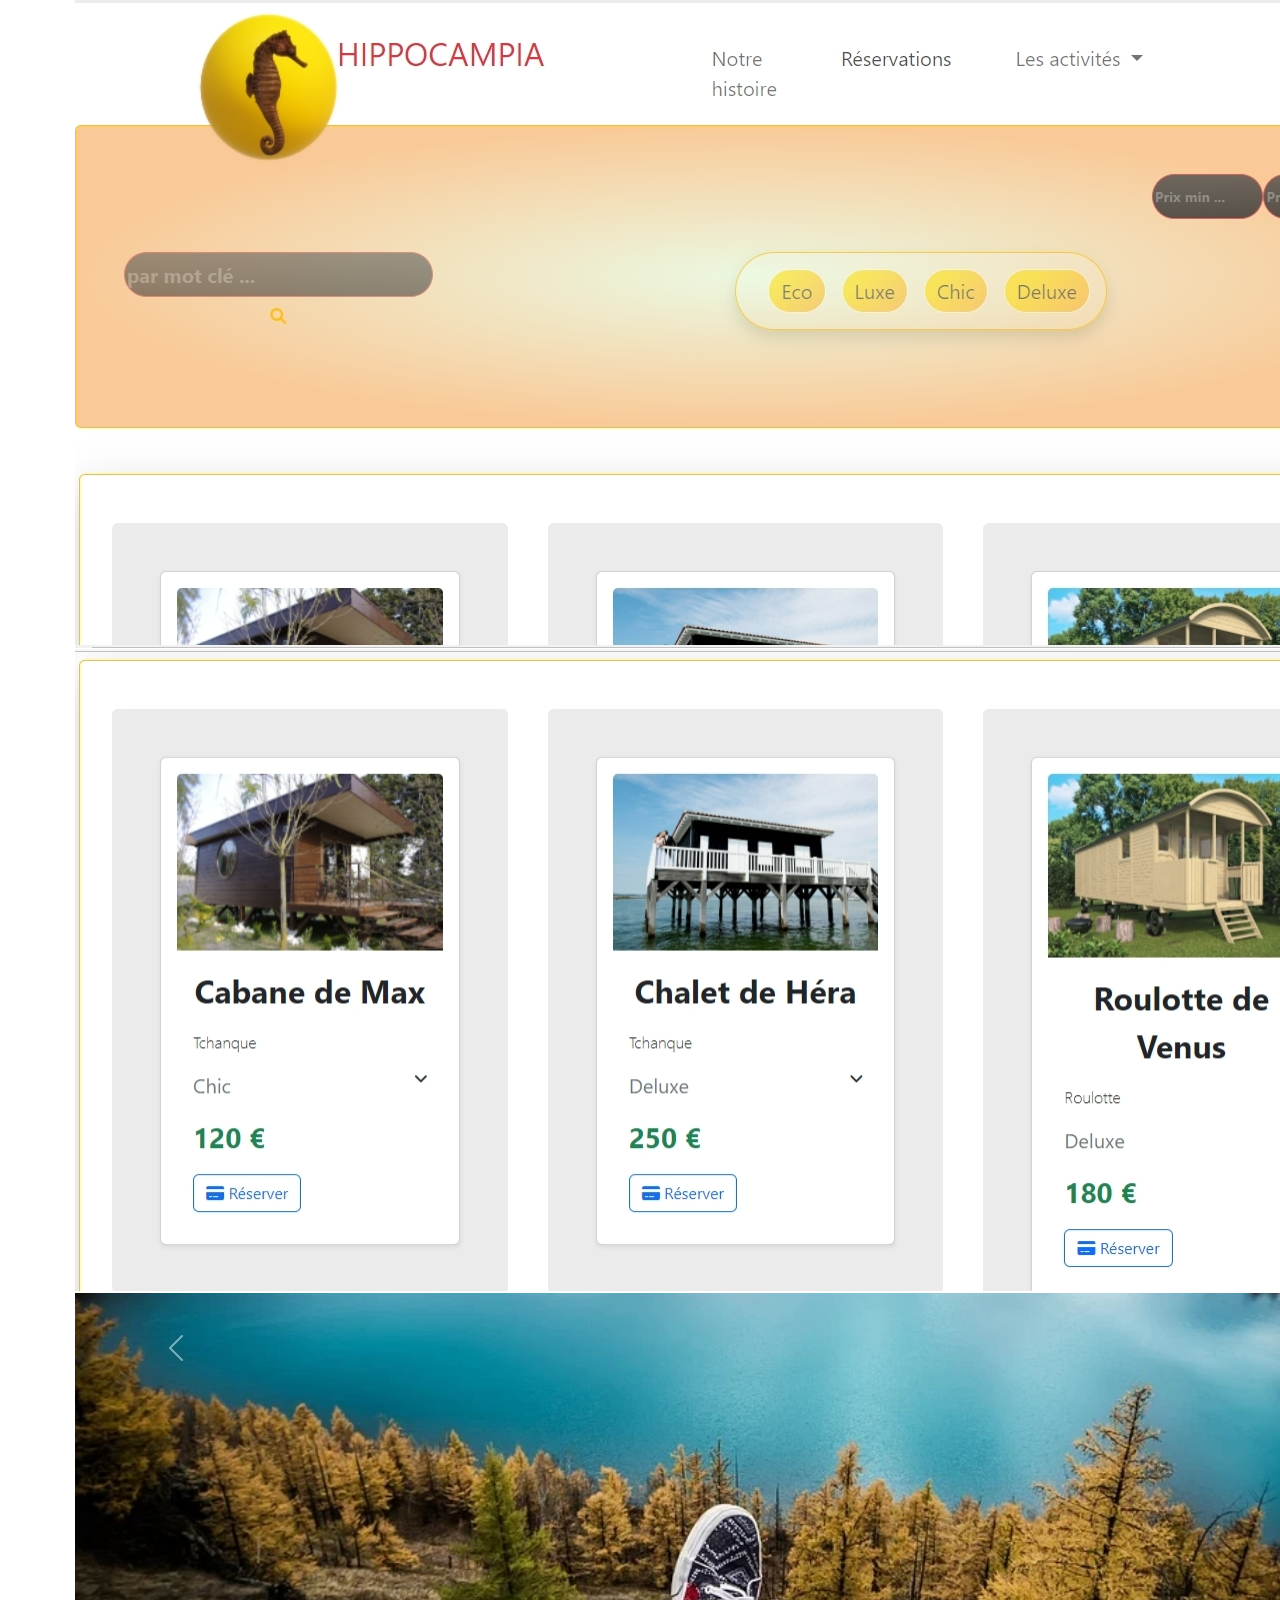
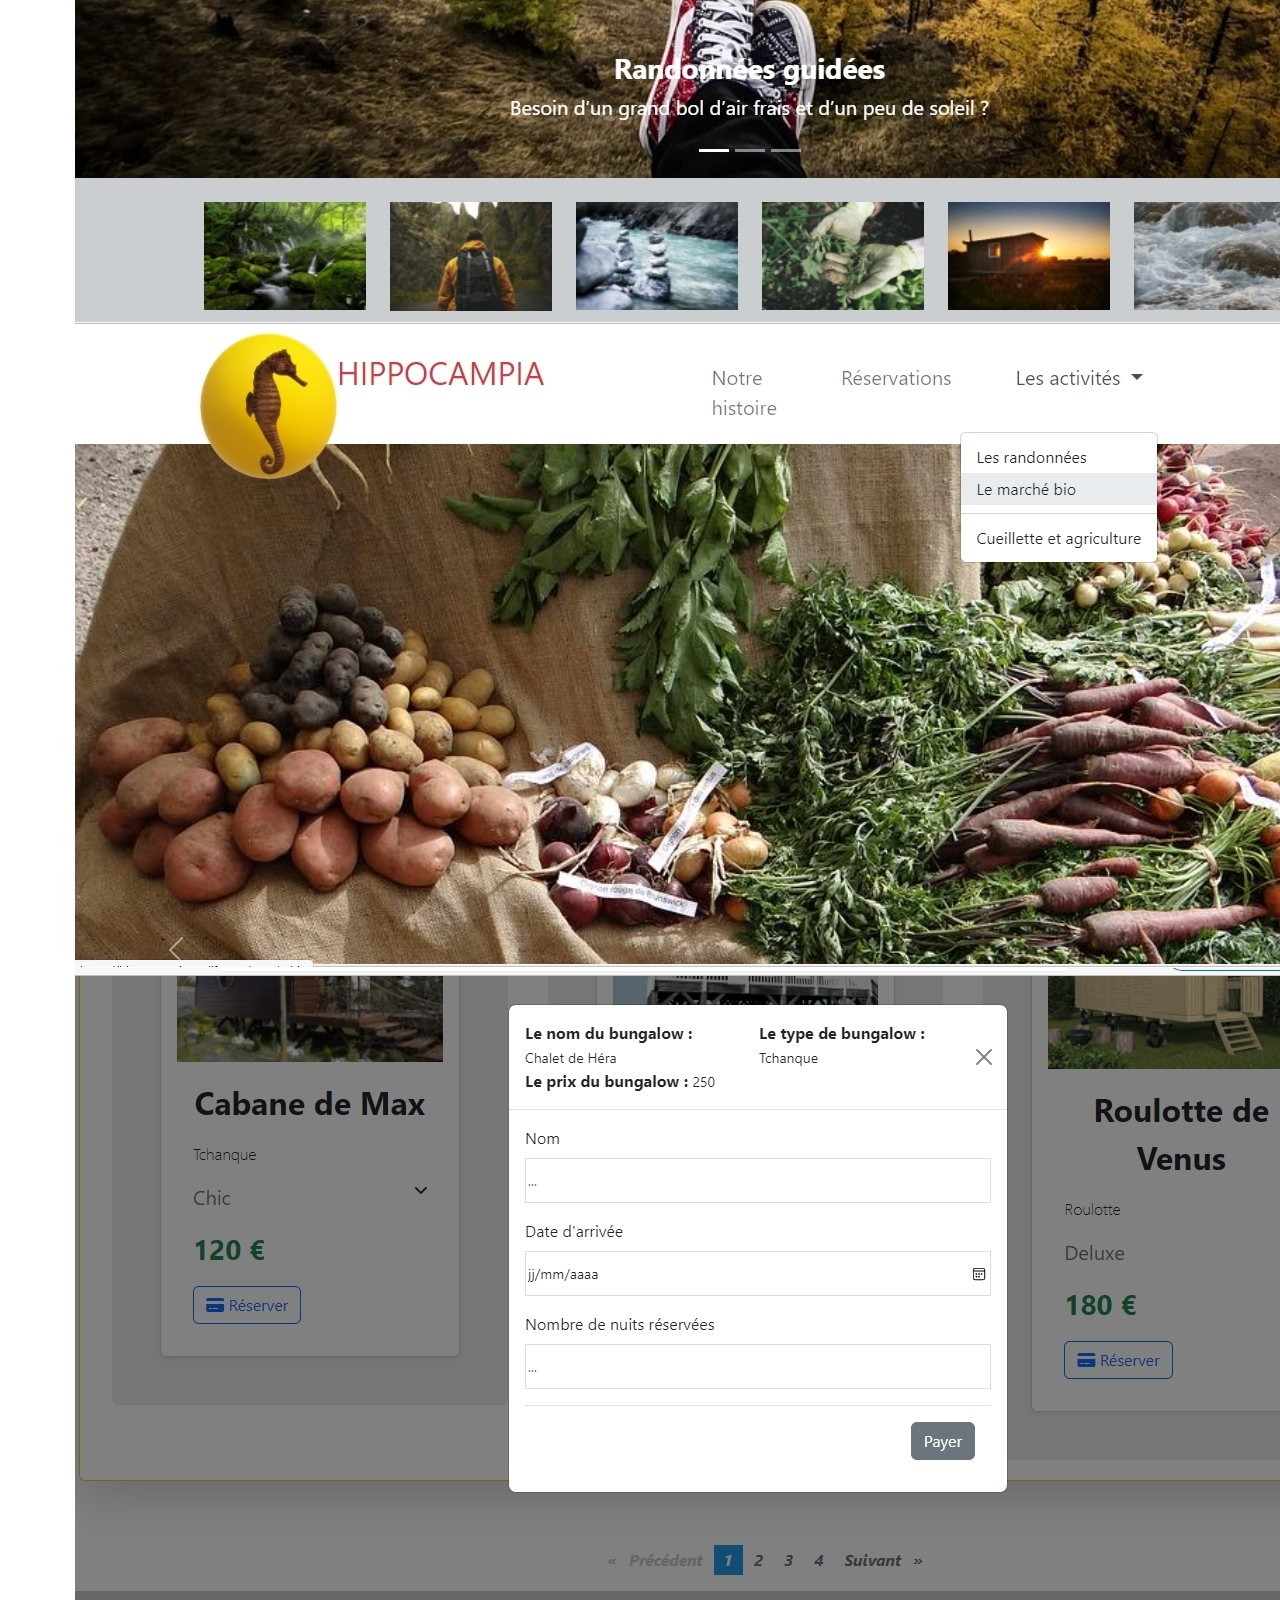
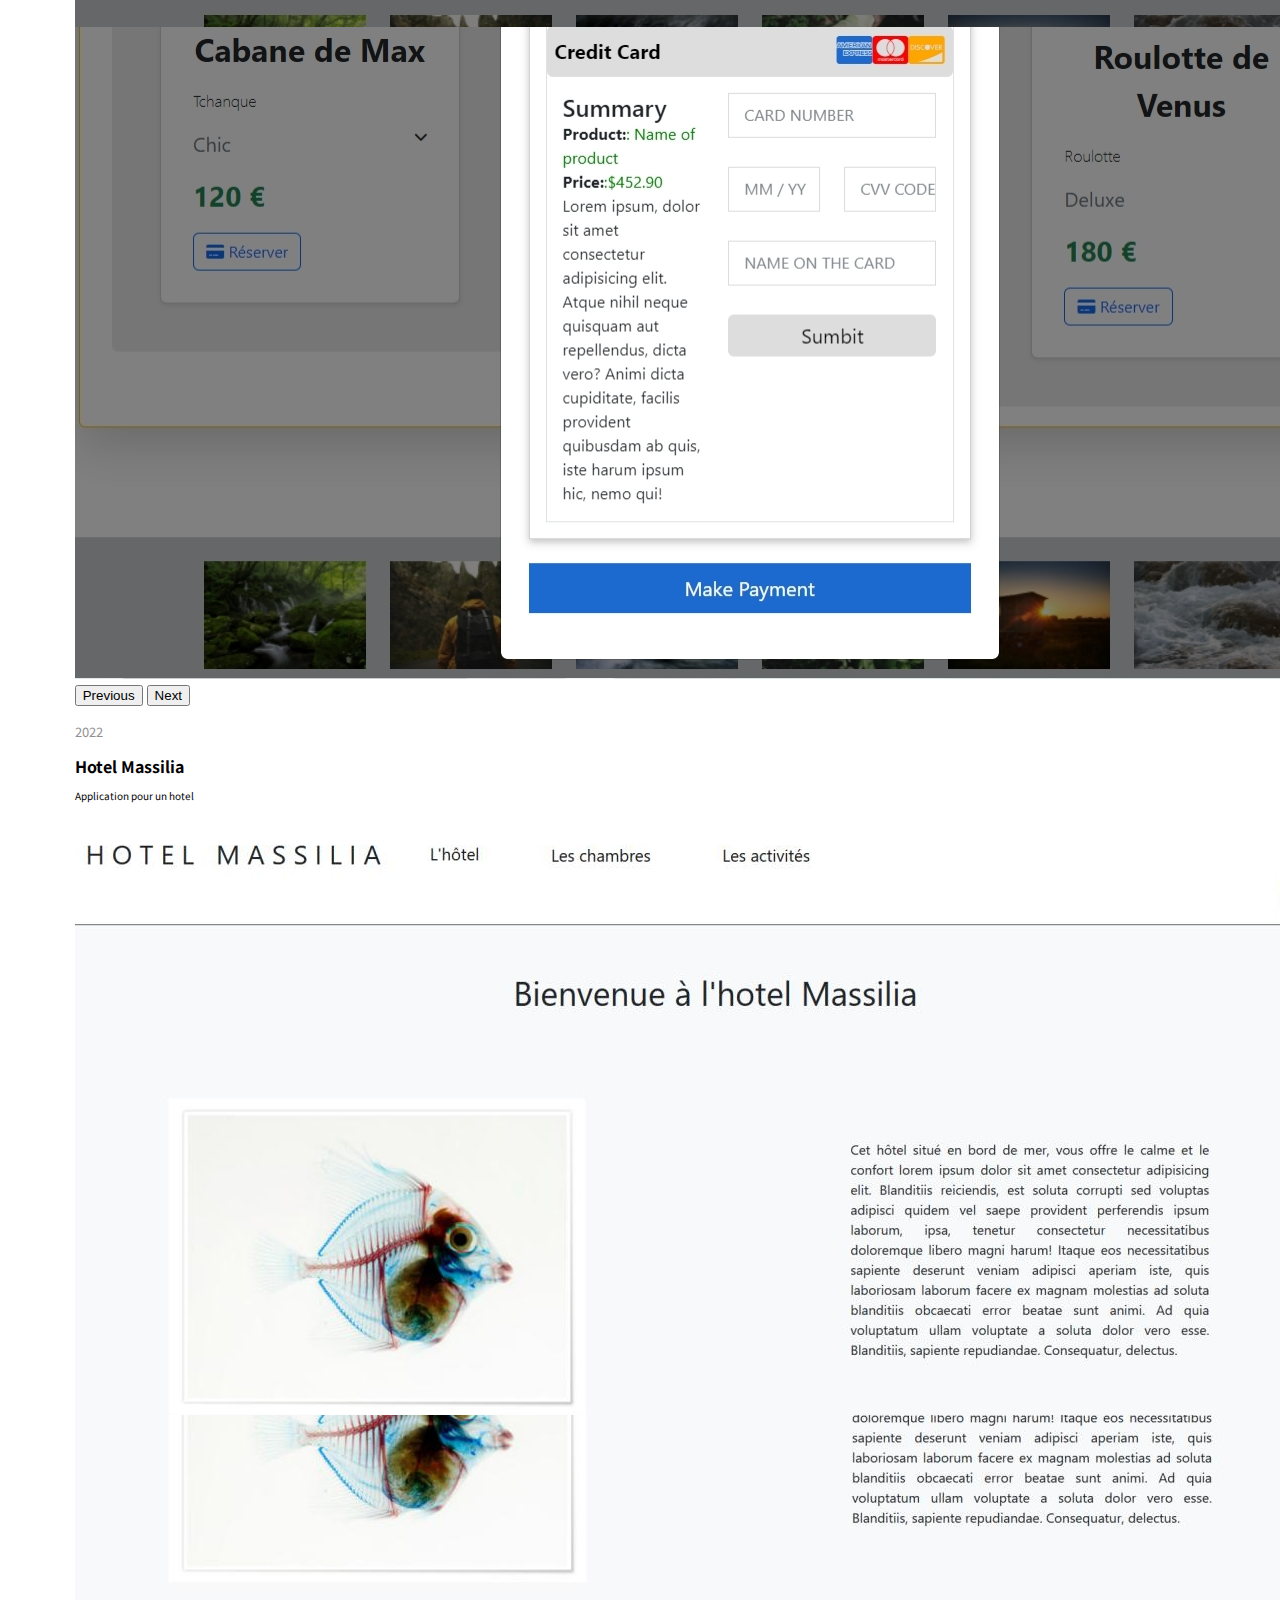
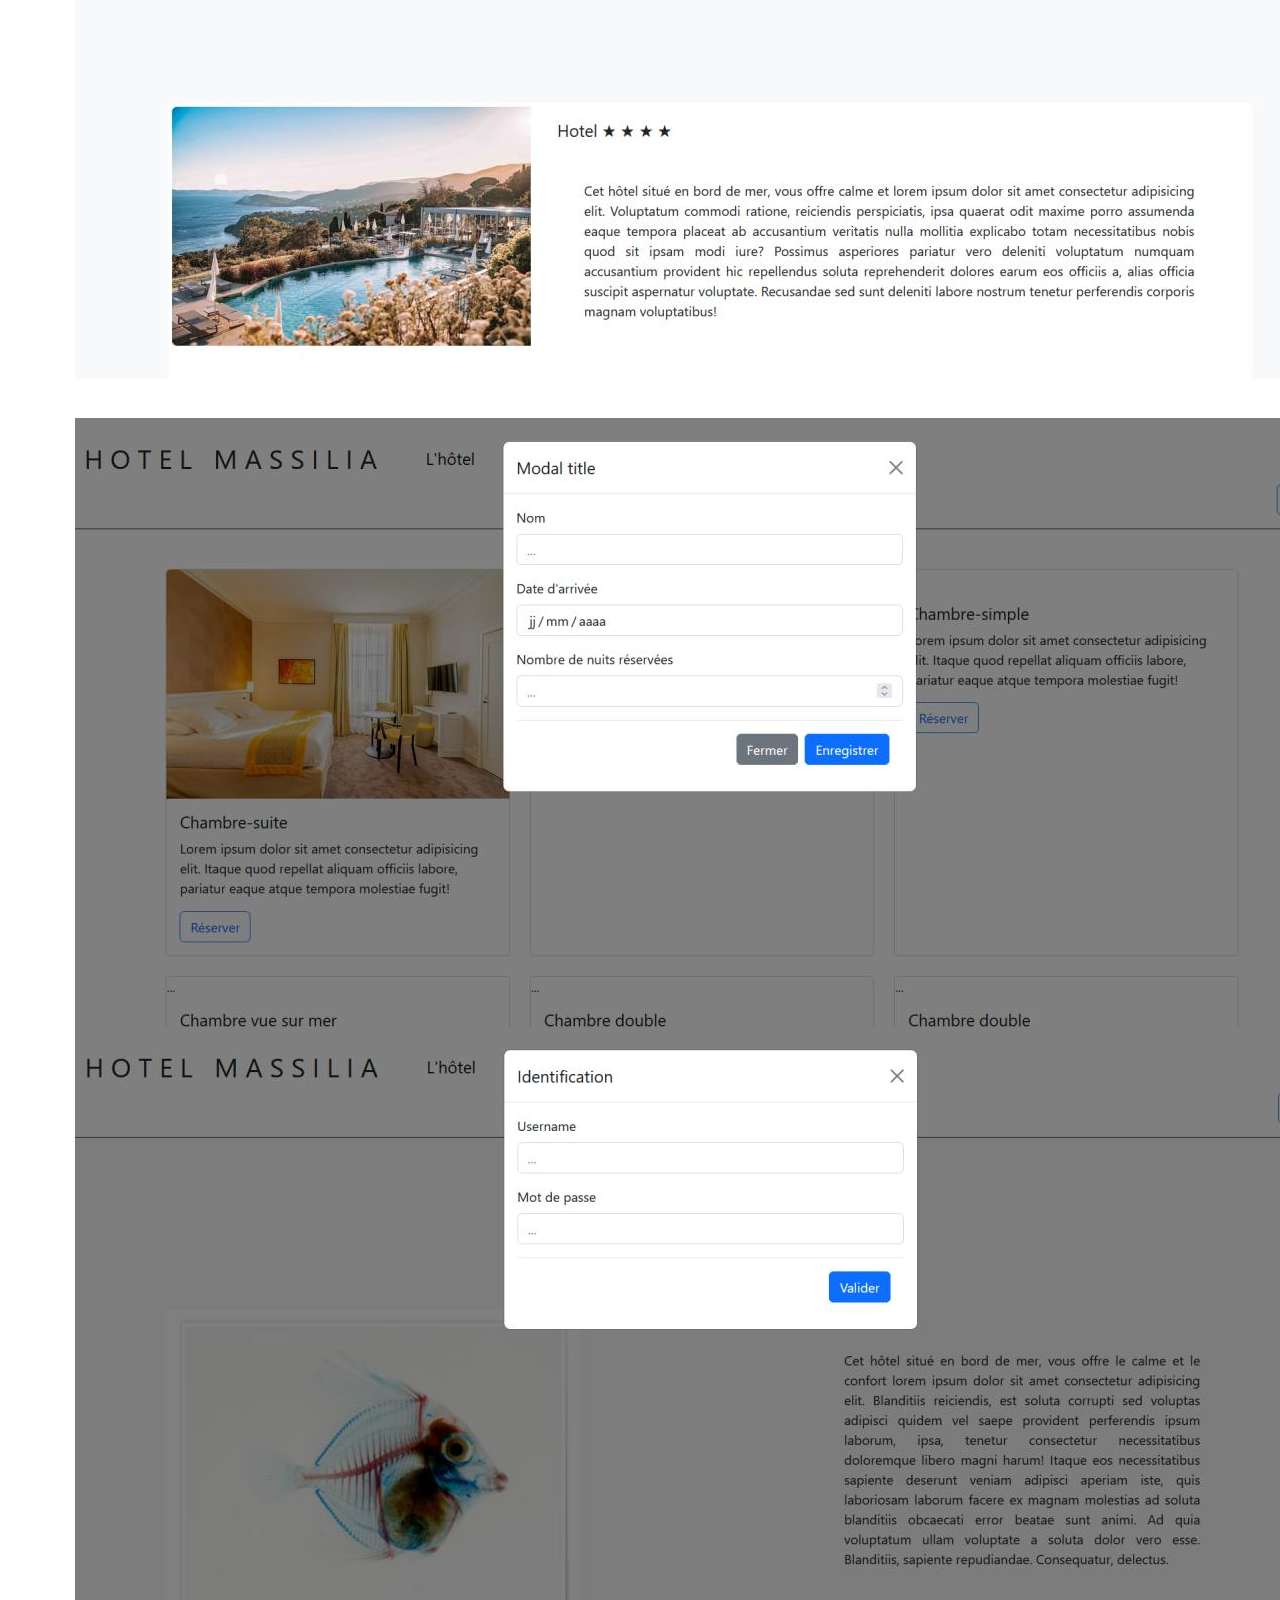
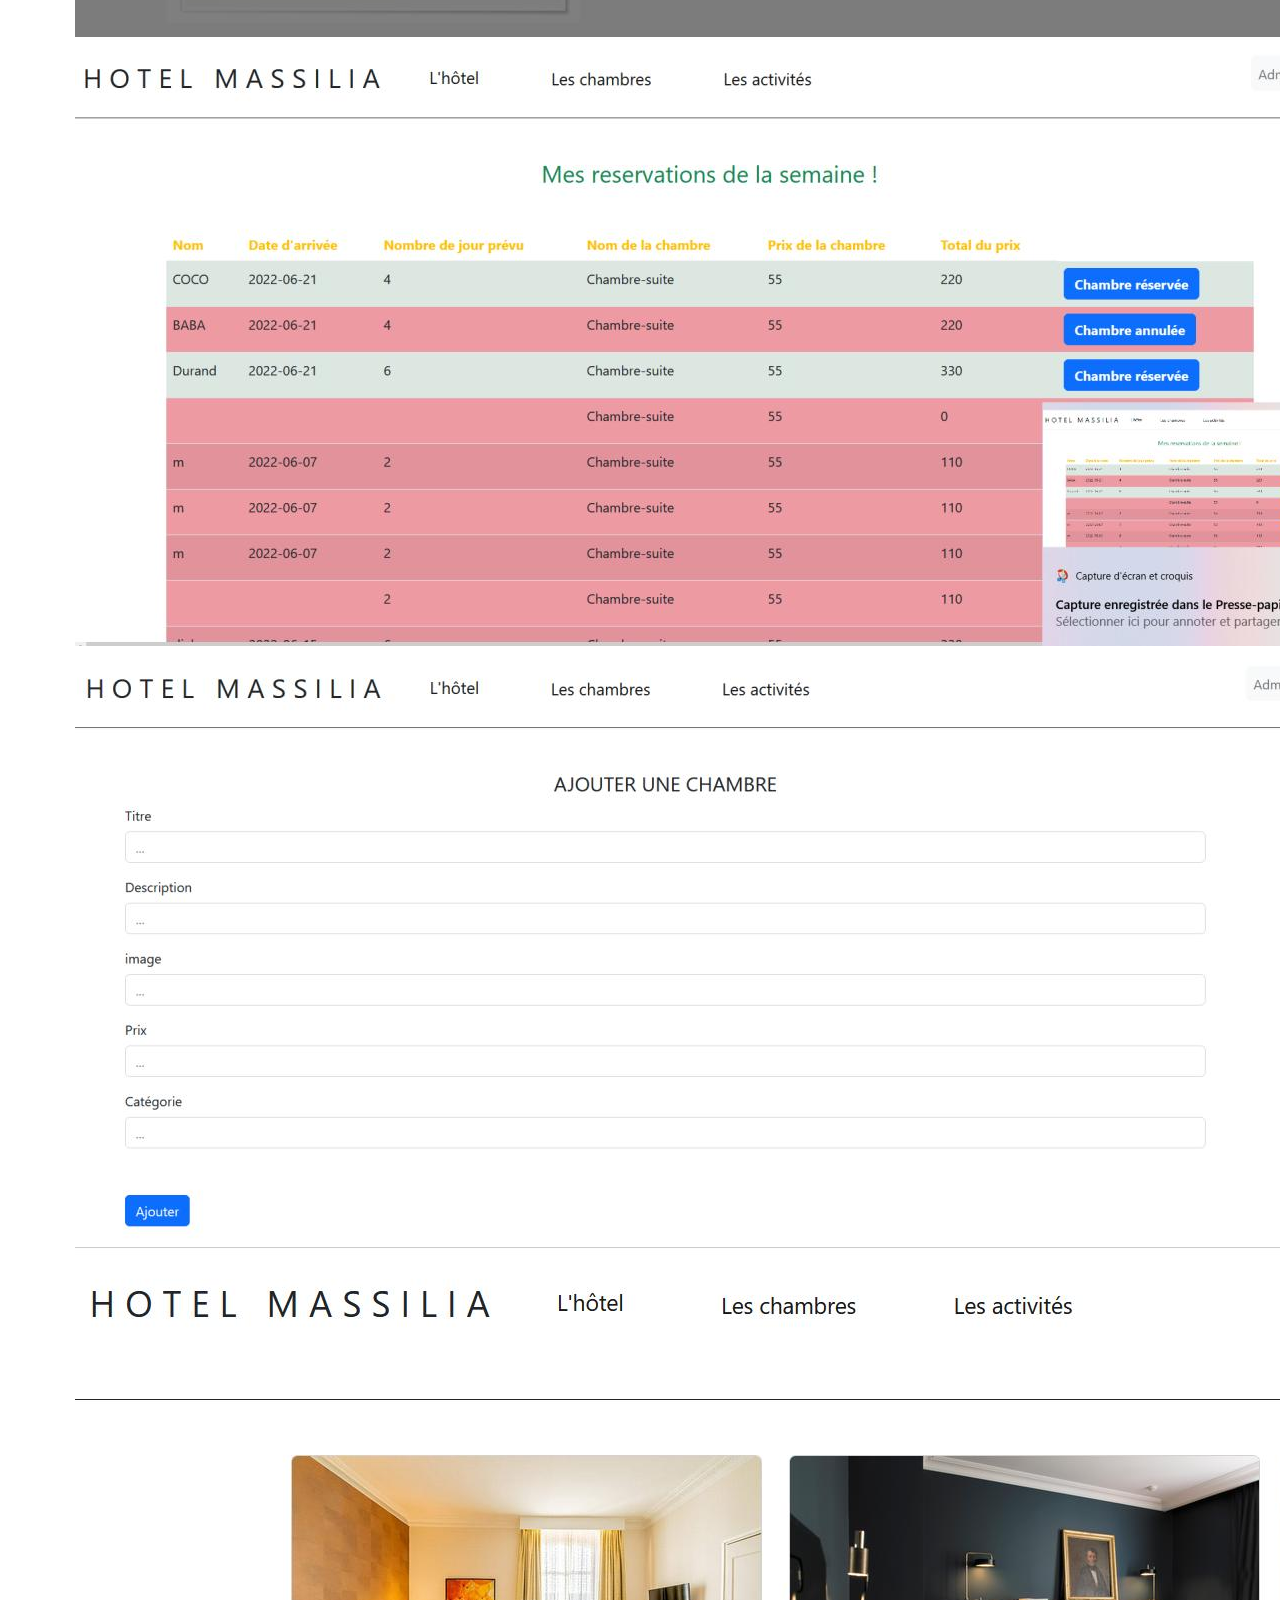
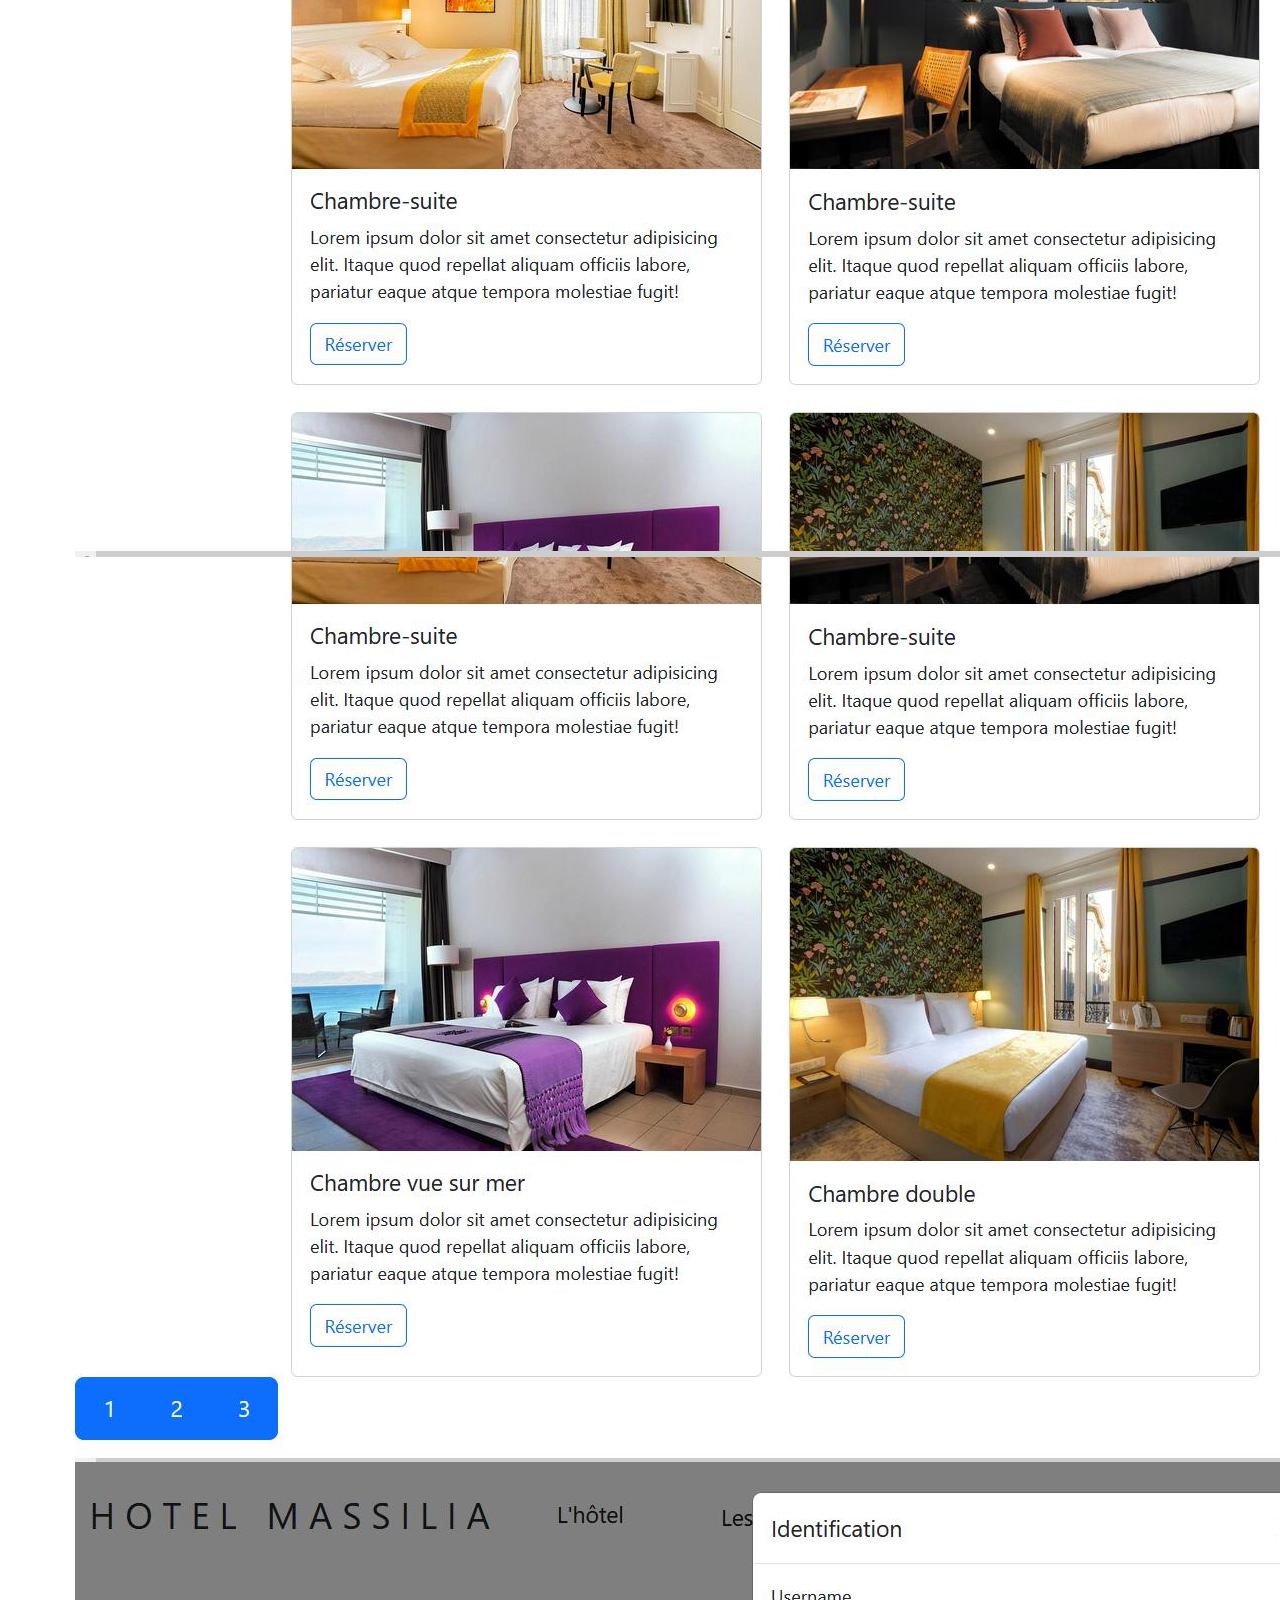
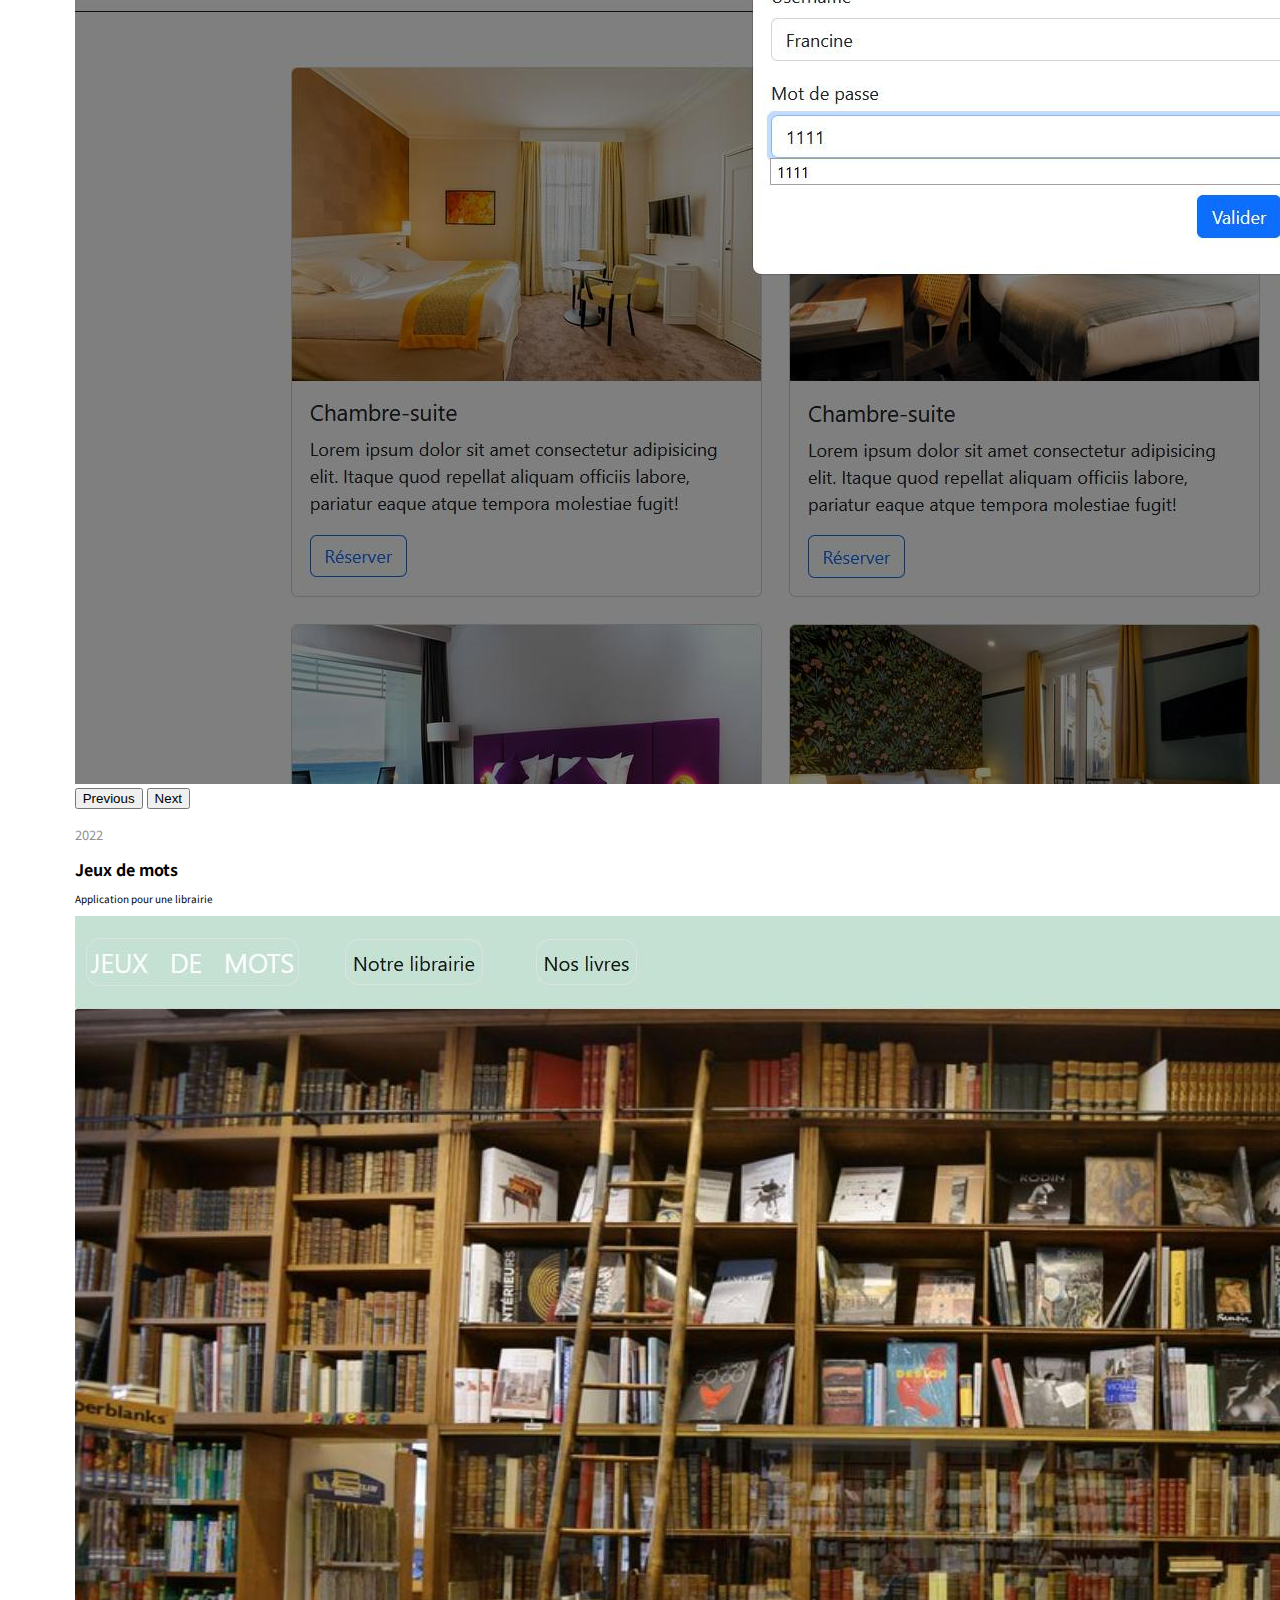
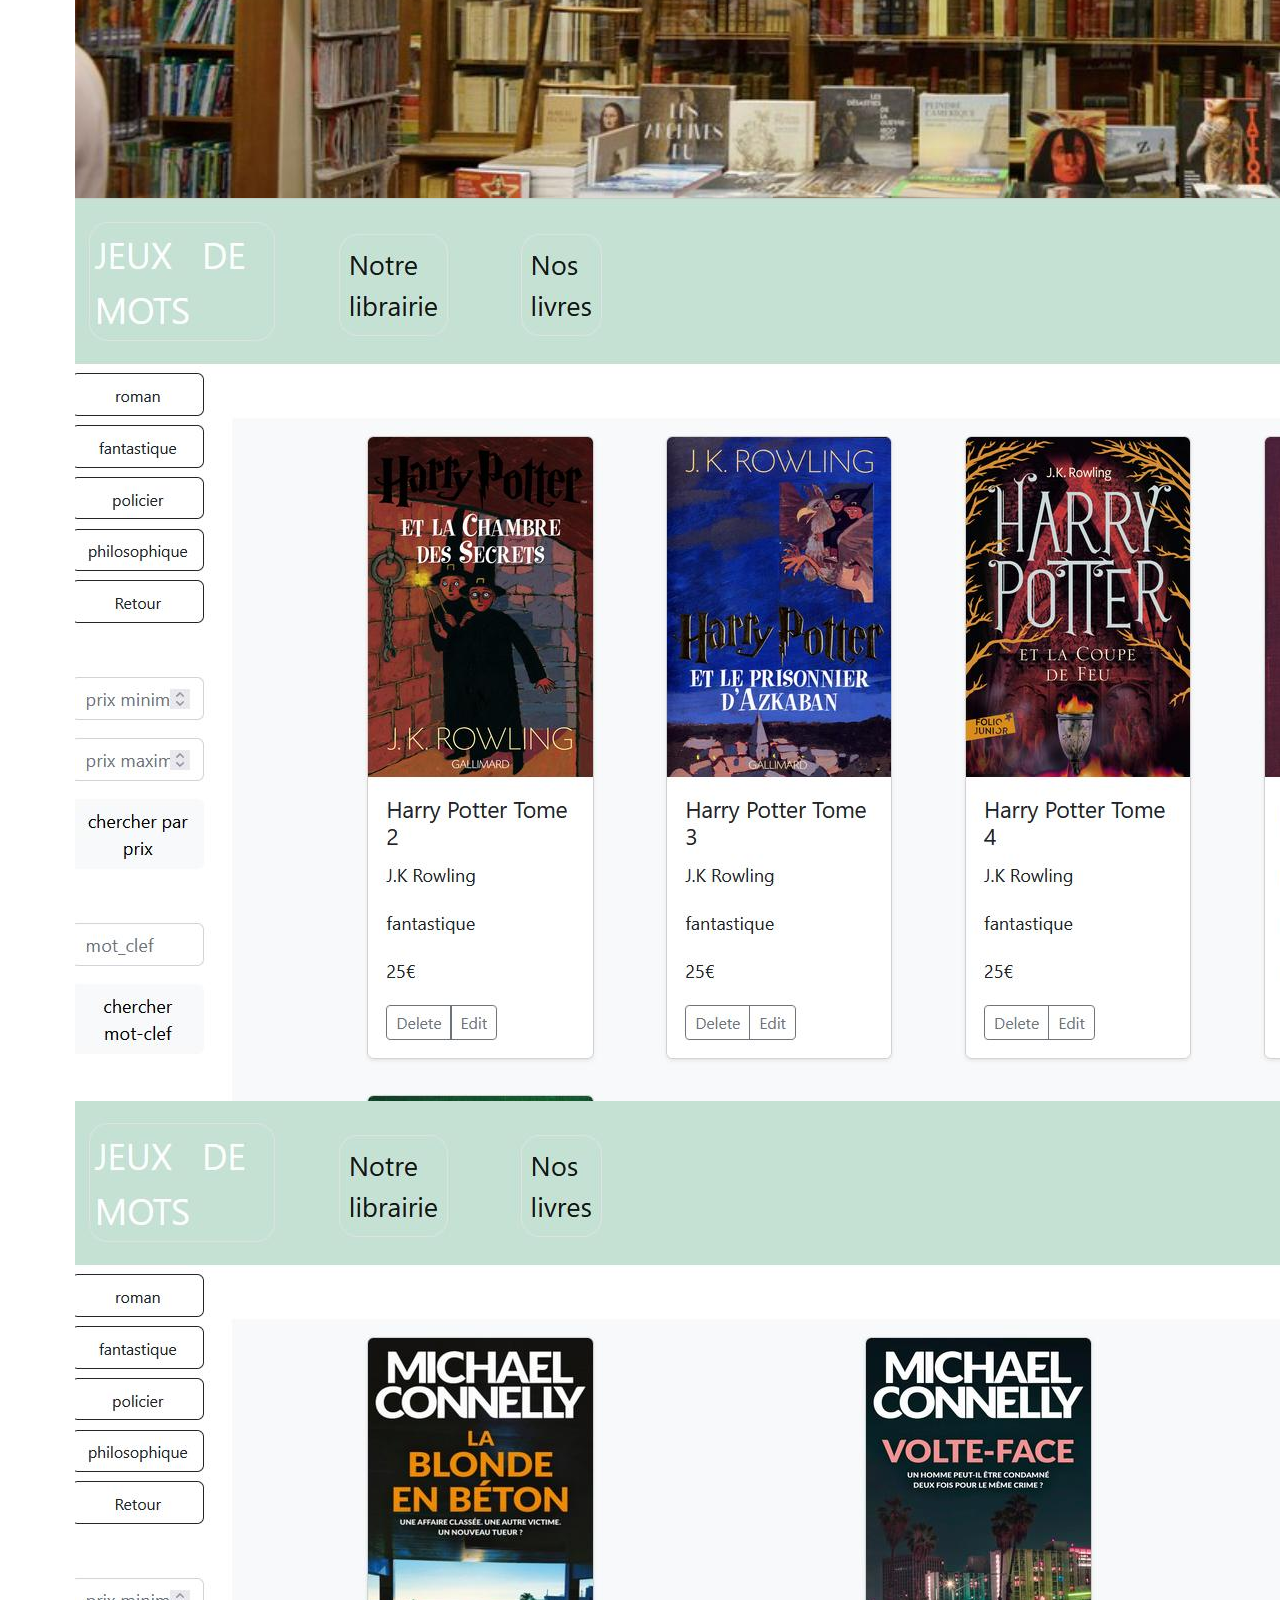
==== commit edccbc87: "change marge" ====
--- a/index.html
+++ b/index.html
@@ -27,8 +27,8 @@
 
 		<section class="page-content">
 			<header>
-				<h1>Bonjour, je suis Francine, créatrice numérique et développeuse web.</h1>
-				<p>
+				<h1>Bonjour, je suis Francine, créatrice numérique et développeuse web</h1>
+				<p class="mt-5">
                     Diplômée d'une formation en développement web AngularJS et d'un master en recherche pratique et théorie des arts plastiques, je suis passionnée par les créations artistiques et numériques. 
                     Mes études m'ont permis d'acquérir une aptitude méthodologique à construire une pensée spécifique, documentée et ouverte sur le monde actuel, son évolution, ses technologies présentes et futures. 
                     Les cours d'infographies, dans un premier temps, m'ont initiés aux diffférents logiciels d'arts graphiques. 
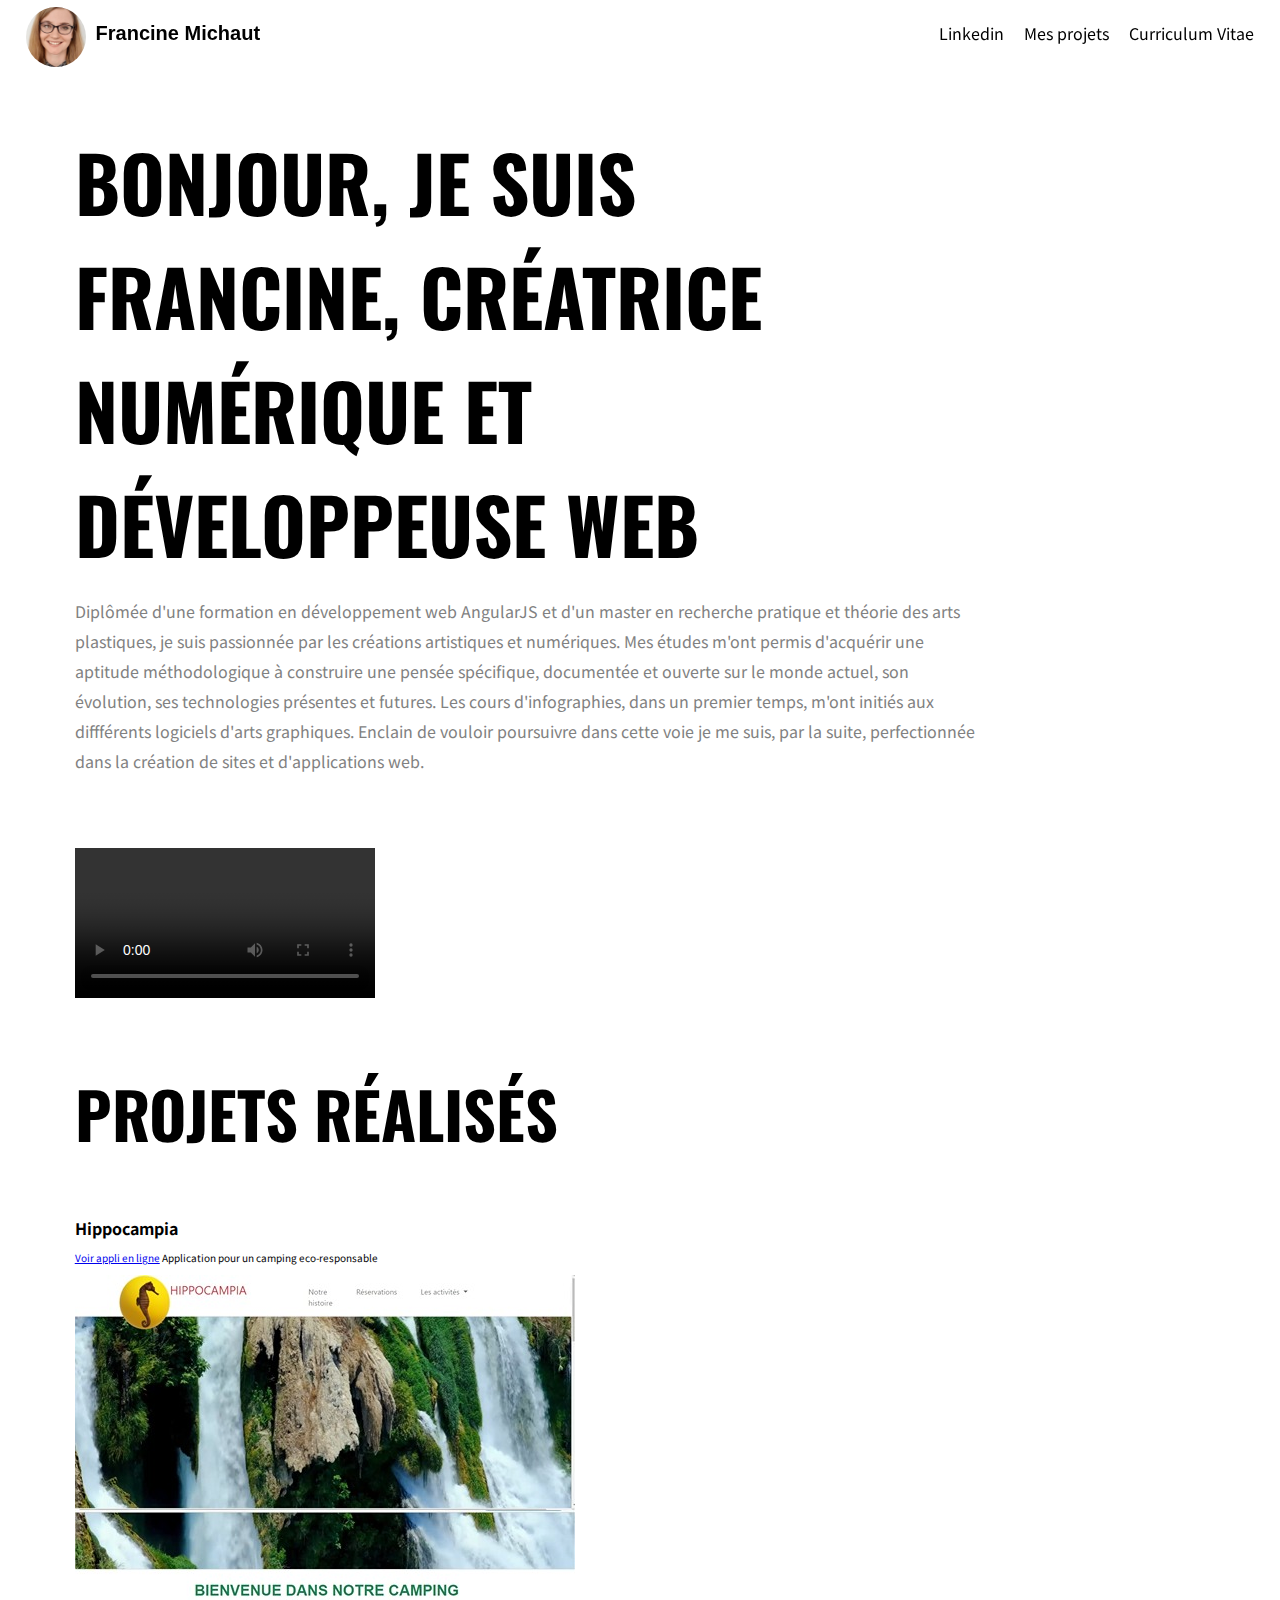
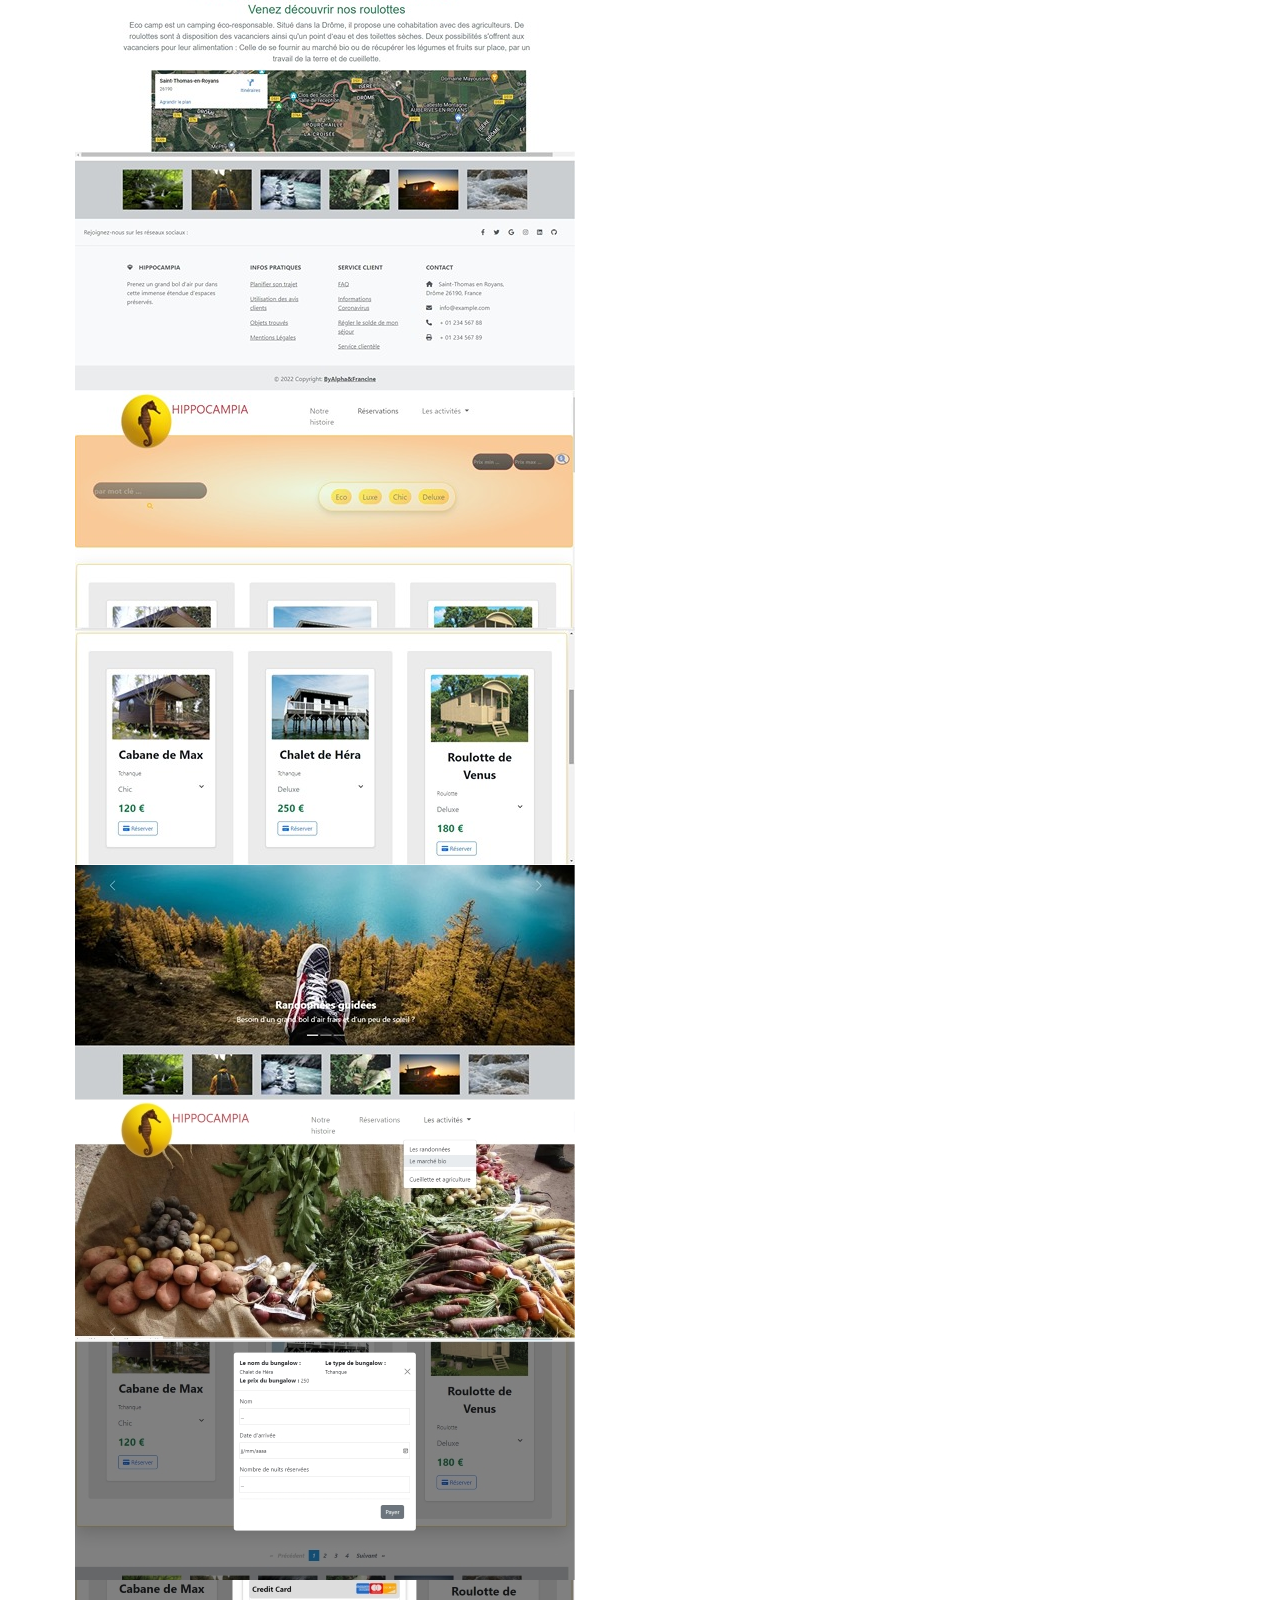
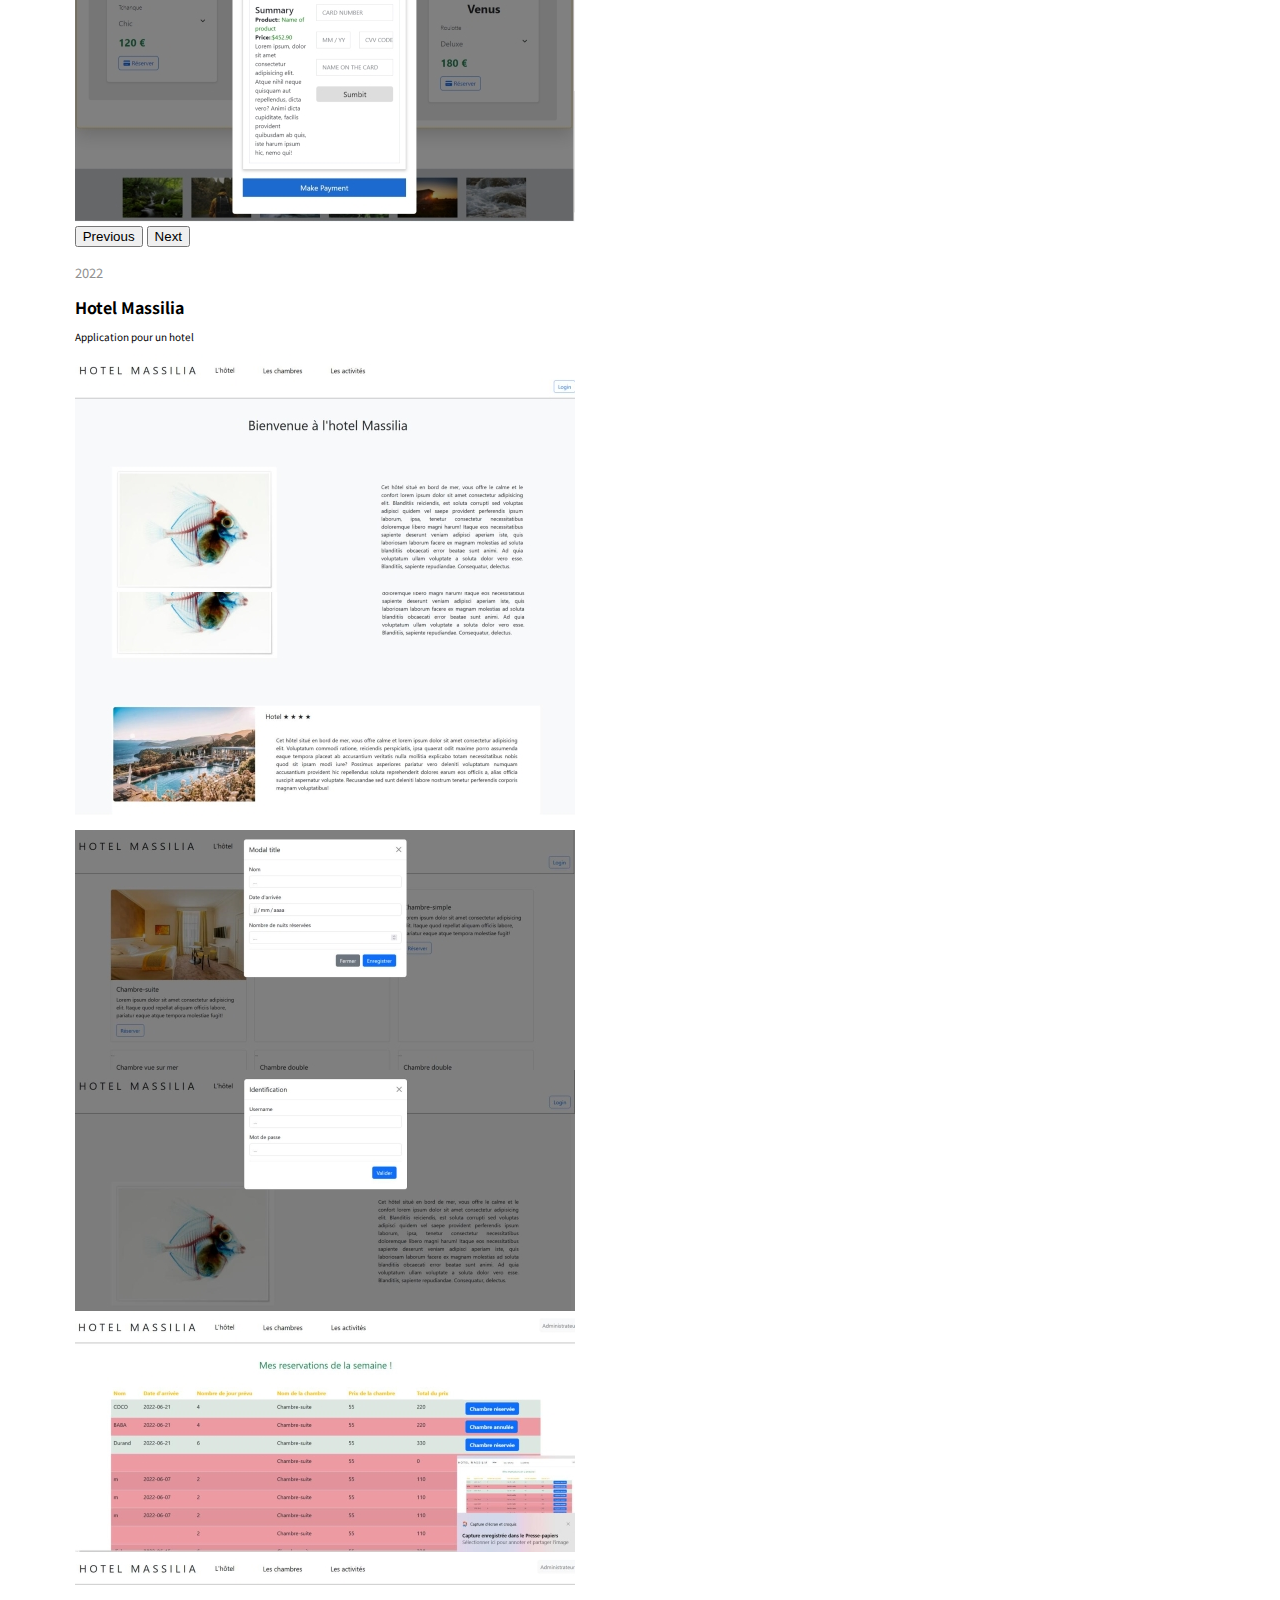
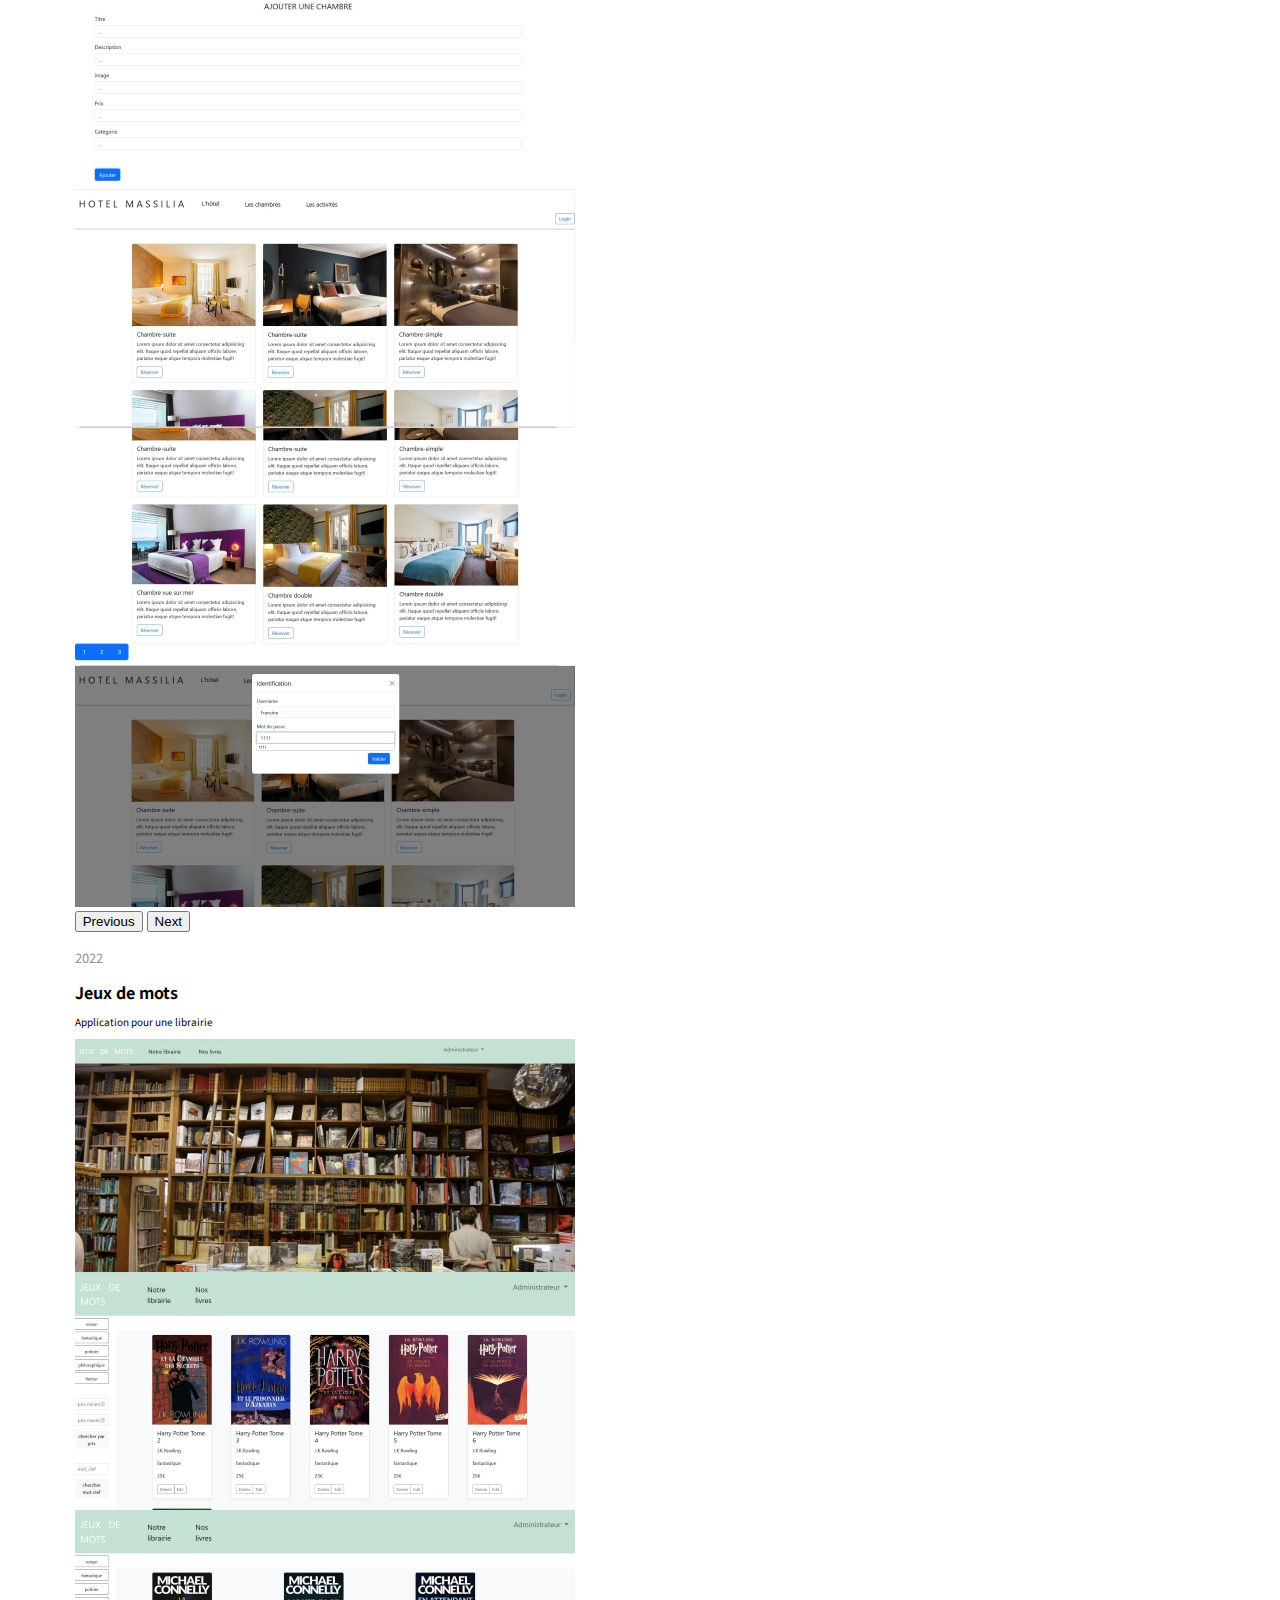
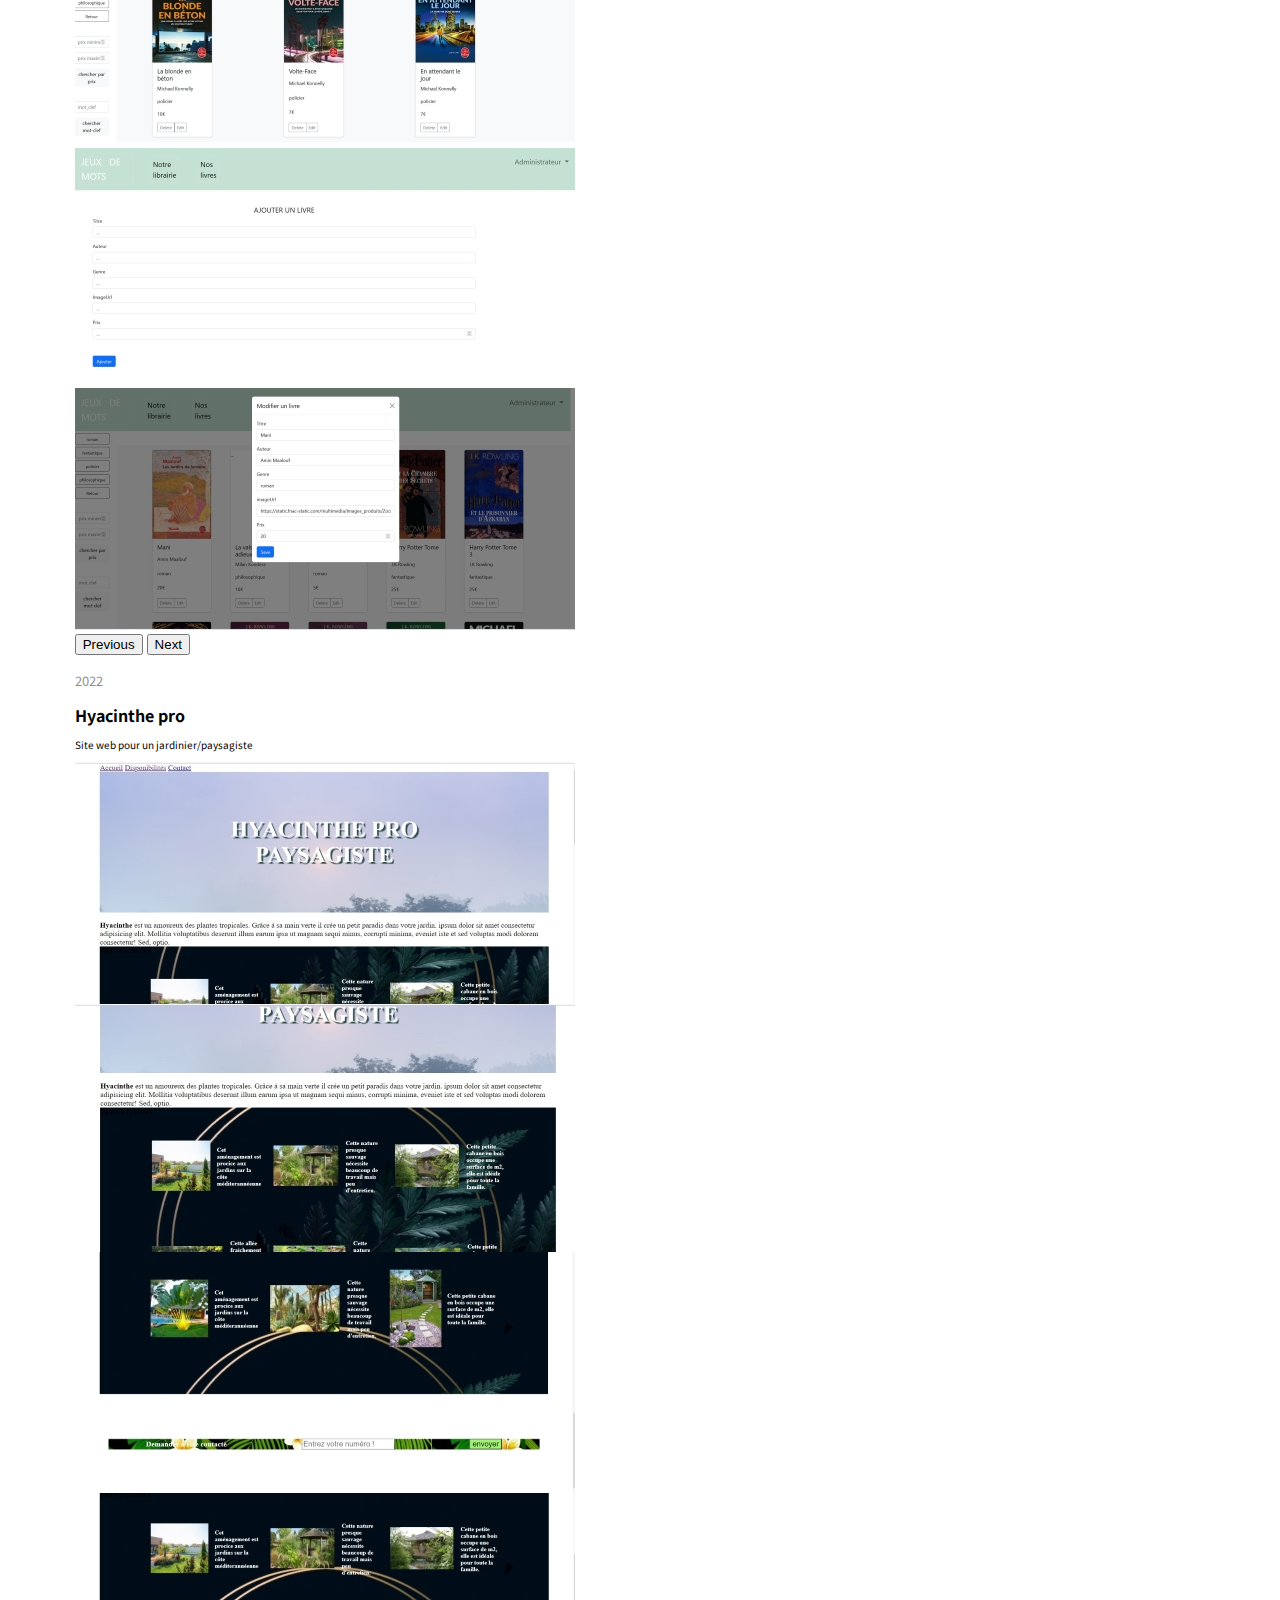
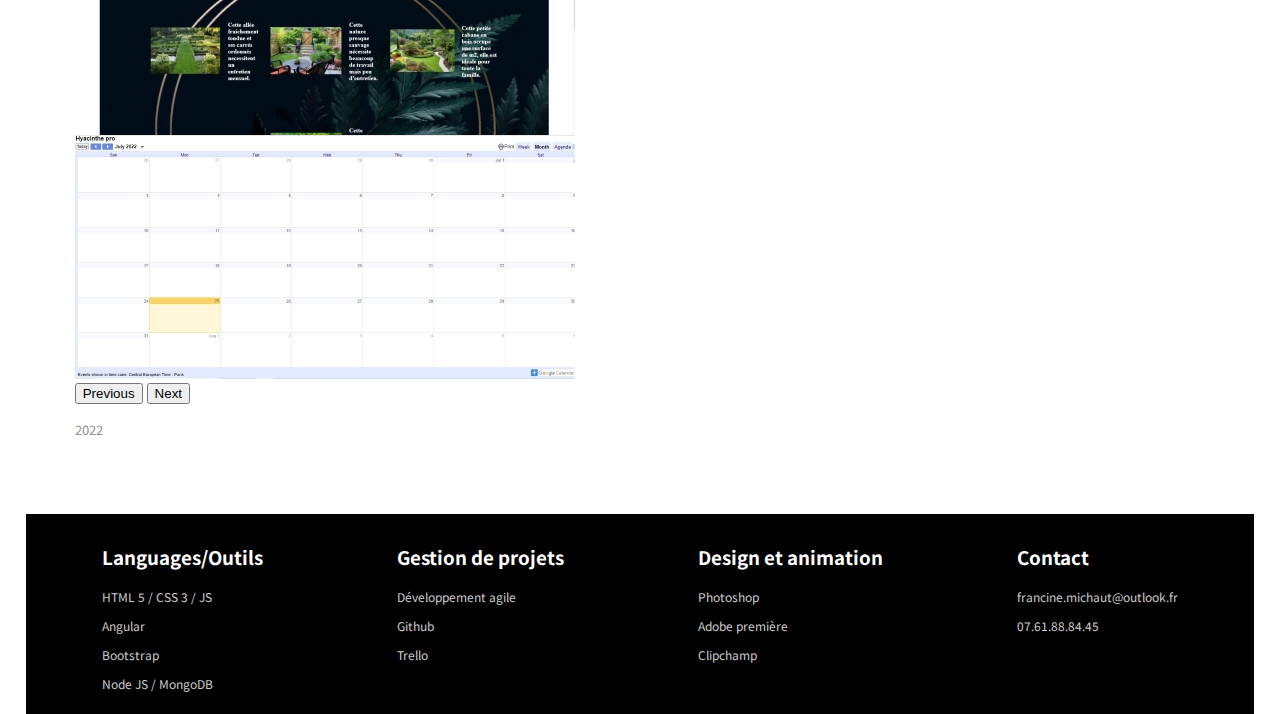
==== commit adc43aac: "change size image" ====
--- a/index.html
+++ b/index.html
@@ -74,13 +74,14 @@
 								   <div class="carousel-item">
 									<img src="images/Image7.jpg" class="d-block w-100" alt="...">
 								  </div>
+								  
 								  <div class="carousel-item">
 									<img src="images/Image8.jpg" class="d-block w-100" alt="...">
 								  </div>
+								 
 								  <div class="carousel-item">
 									<img src="images/Image9.jpg" class="d-block w-100" alt="...">
 								  </div>
-
 
 								</div>
 								<button class="carousel-control-prev" type="button" data-bs-target="#carouselExampleControls" data-bs-slide="prev">
--- a/style.css
+++ b/style.css
@@ -5,7 +5,7 @@
 	padding: 0 2%;
 	margin: 0;
 }
-
+/* ********************************Navbar*************************** */
 nav {
 	display: flex;
 	flex-wrap: wrap;
@@ -55,40 +55,36 @@
 	text-decoration: #000;
 	color: #000;
 }
-
+/* ***************************Fin Navbar***************************** */
 .page-content {
-	margin: 4%;
+	margin: 4%;                  /* section fin navbar -- début footer */
 }
 .page-content header {
-	margin-top: 5%;
+	margin-top: 5%;               /* titre et paragrahe intro */
 	max-width: 80%;
 }
-.page-content header h1 {
+.page-content header h1 {           /*titre*/
 	margin: 0;
 	text-transform: uppercase;
 	font-family: 'Oswald', sans-serif;
 	font-size: 6vw;
 }
-.page-content header p {
+.page-content header p {                /* paragraphe intro */
 	line-height: 30px;
 	color: #818181;
 }
 
 
 
-#vidnebuleuse {
+#vidnebuleuse {                       /* vidéo */
 	max-width: 100%;
 	height: auto;
 	margin-top: 5%;
 	
 }
 
-/* #photohip .img{
-	width: 50%;
-	height: auto;
-} */
 
-.page-content .projects-section {
+.page-content .projects-section {             /* section des 4 carousels */
 	margin-top: 6%;
 }
 .page-content .projects-section h1 {
@@ -138,10 +134,12 @@
 @media screen and (max-width: 700px) {
 	nav {
 		justify-content: center;
+		
 	}
-	/* nav ul {
-		display: none;
-	} */
+	nav ul {
+		margin-top: 5%;
+		margin-right: 5%;
+	}
 
 	.page-content header {
 		margin-top: 10%;
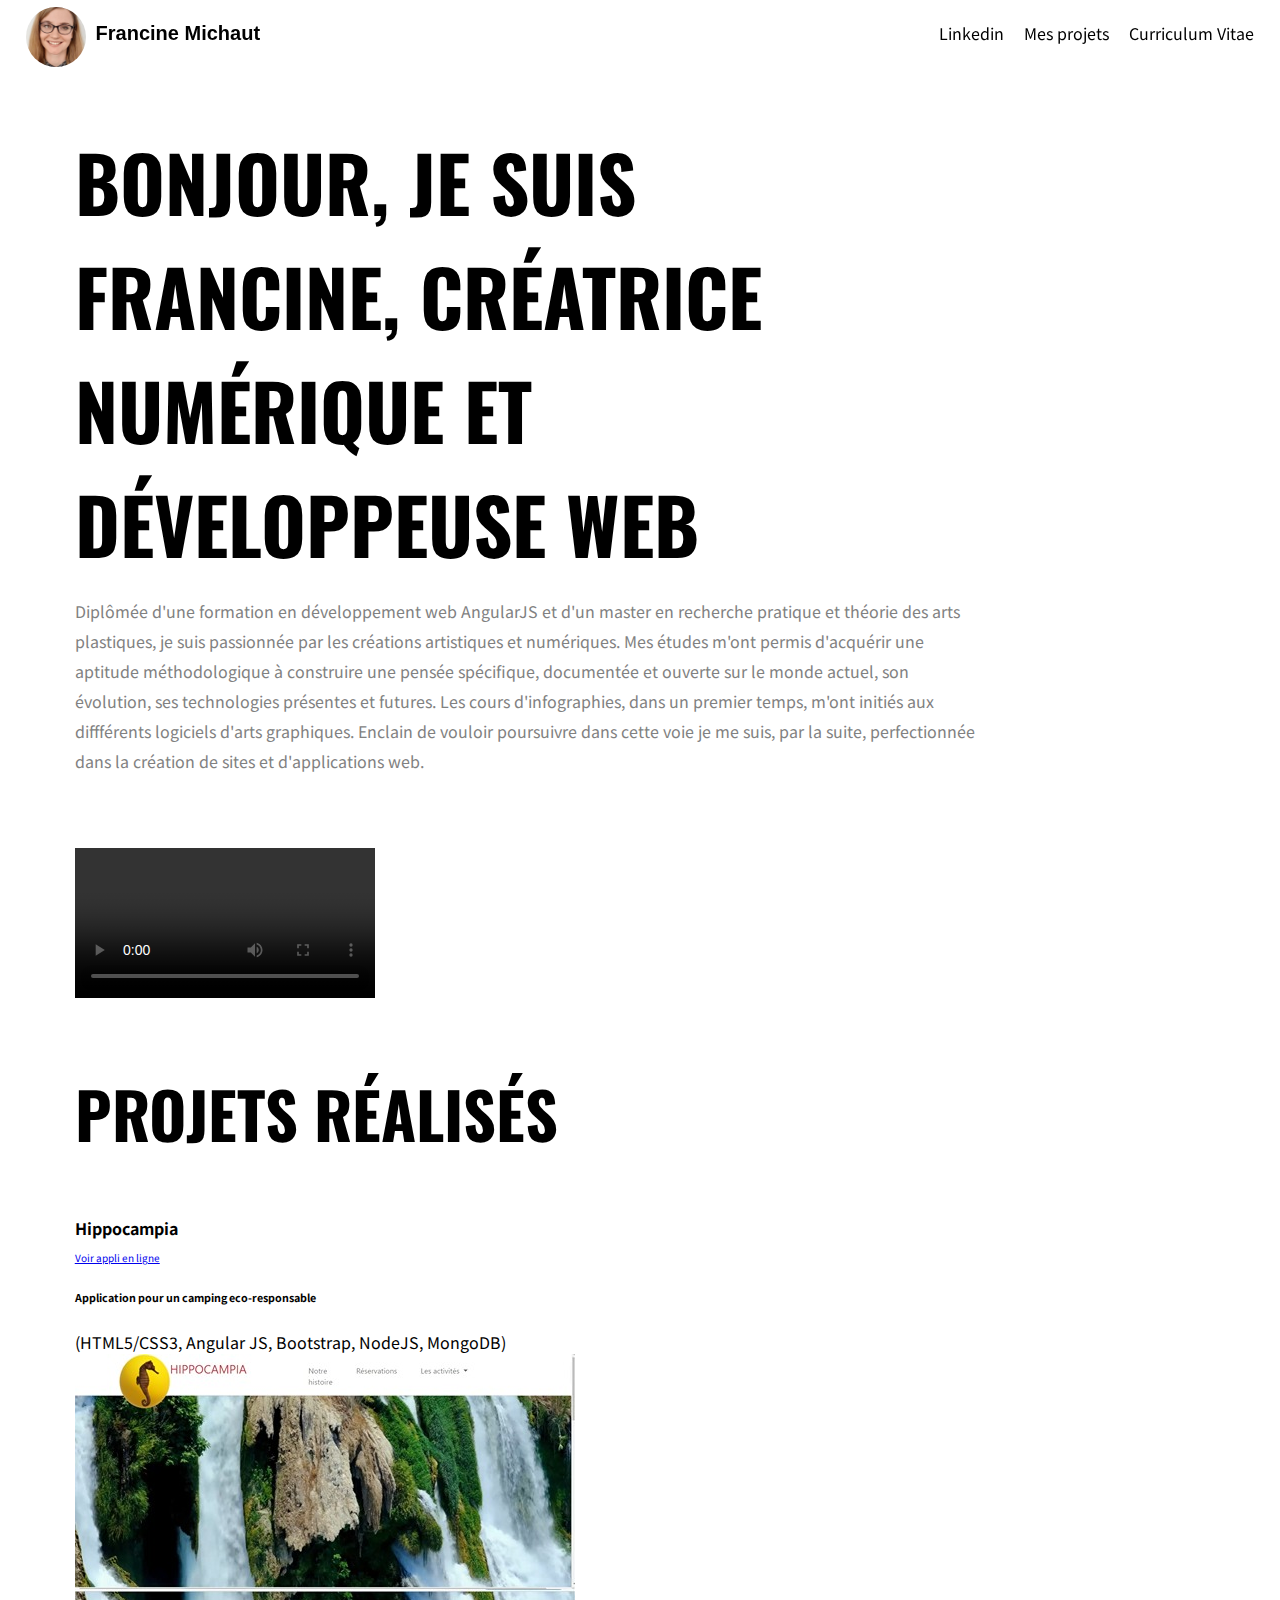
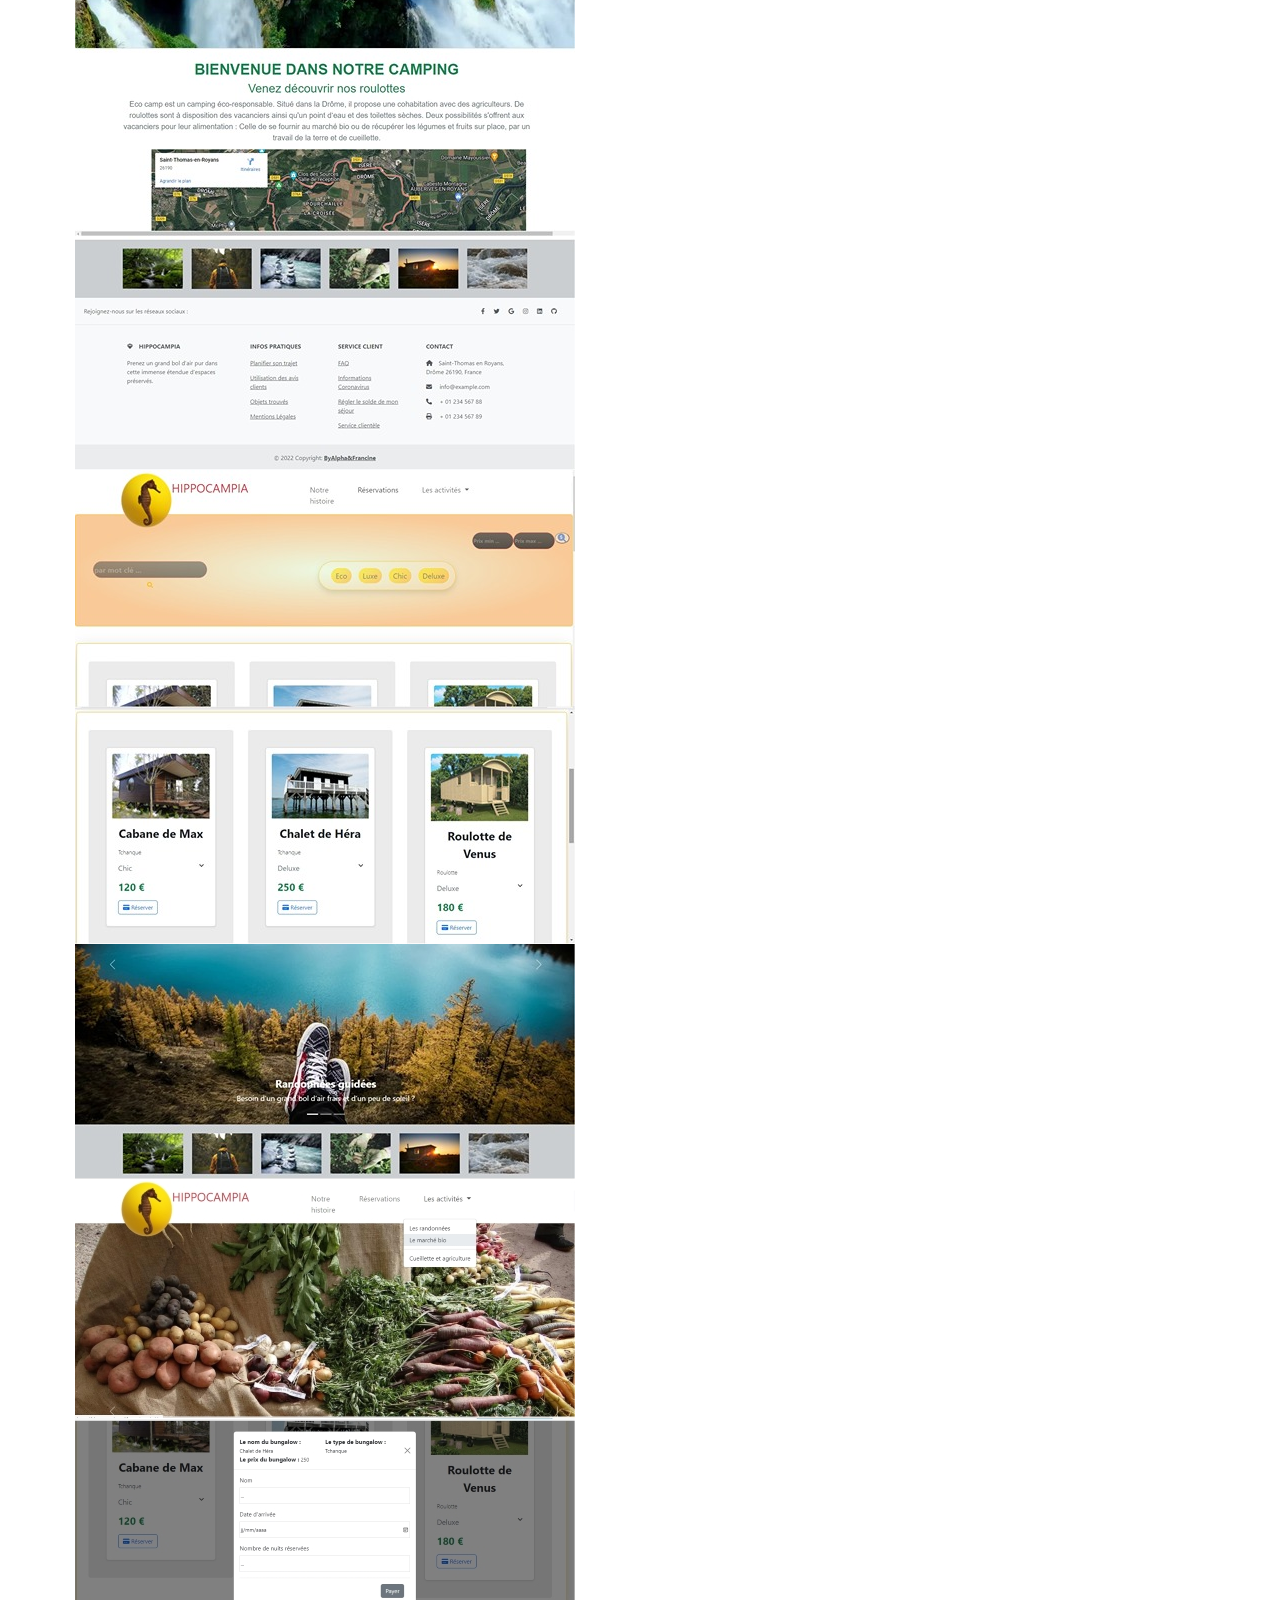
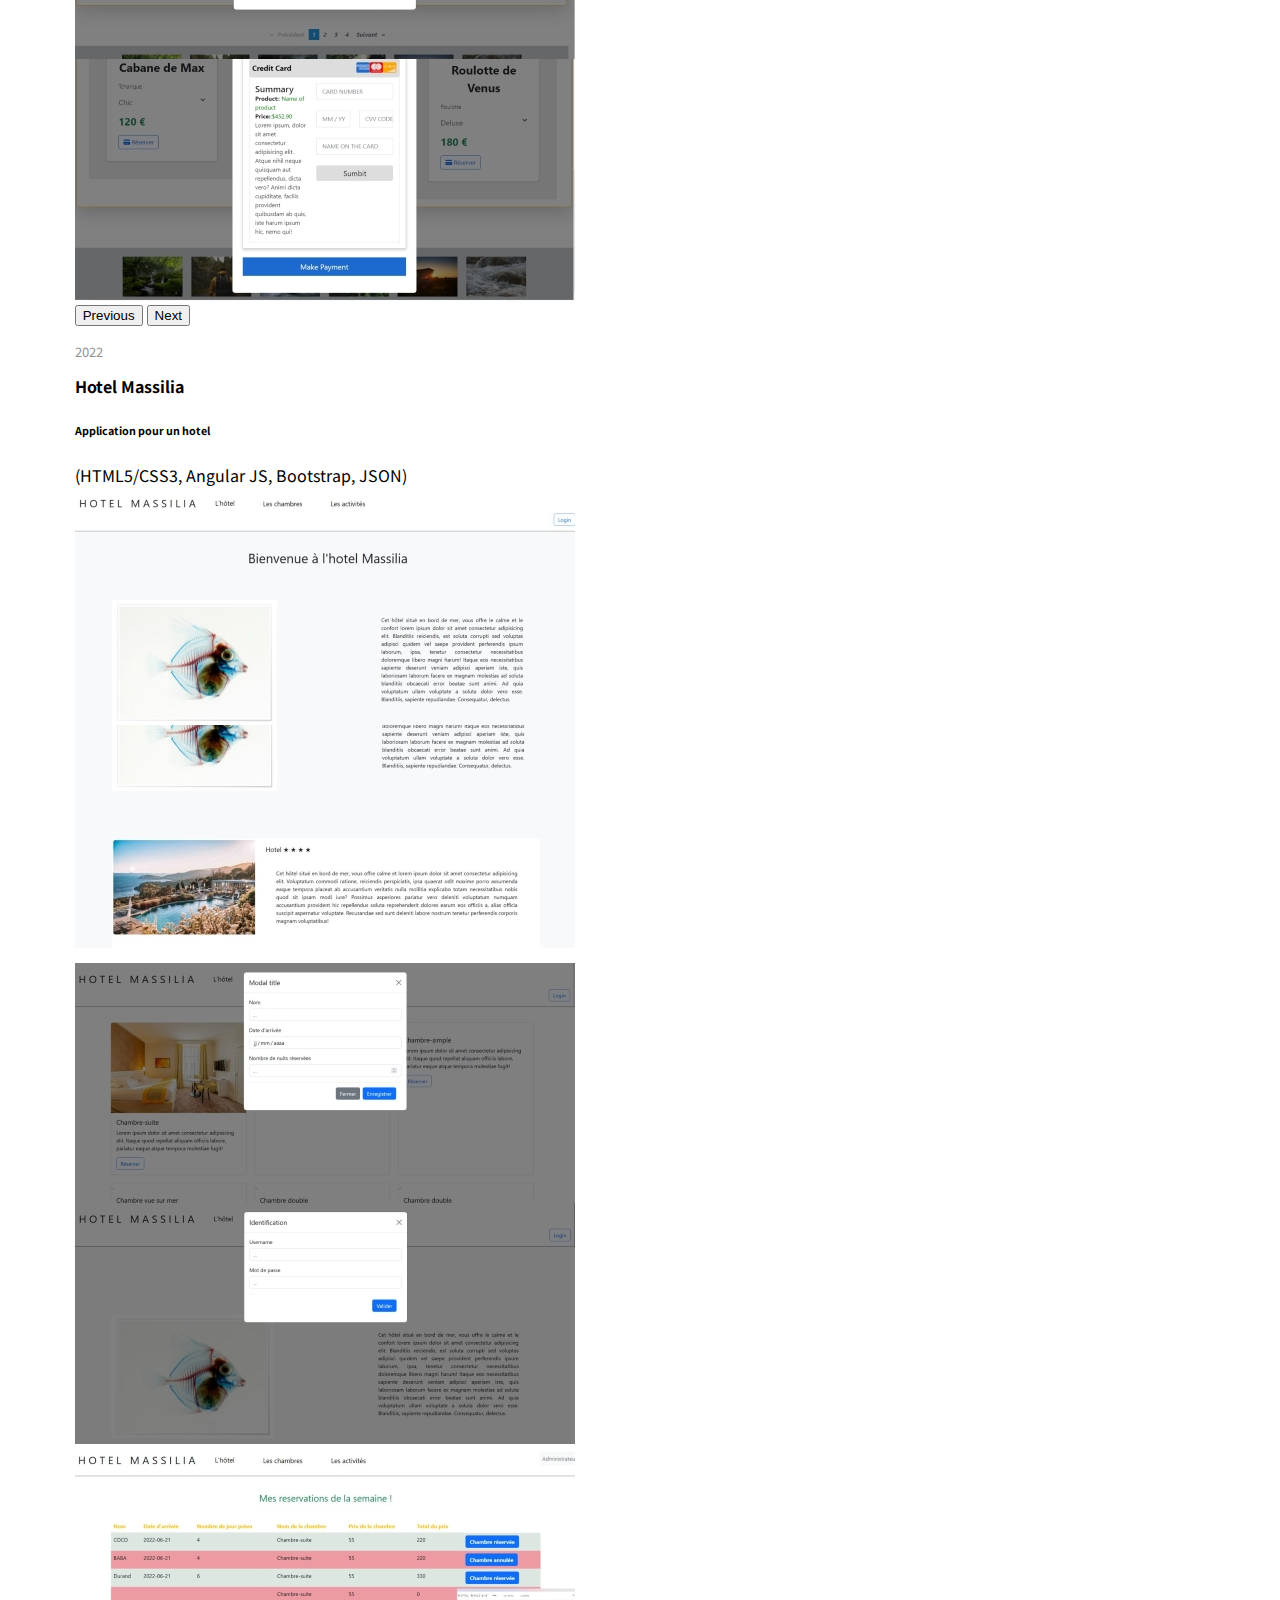
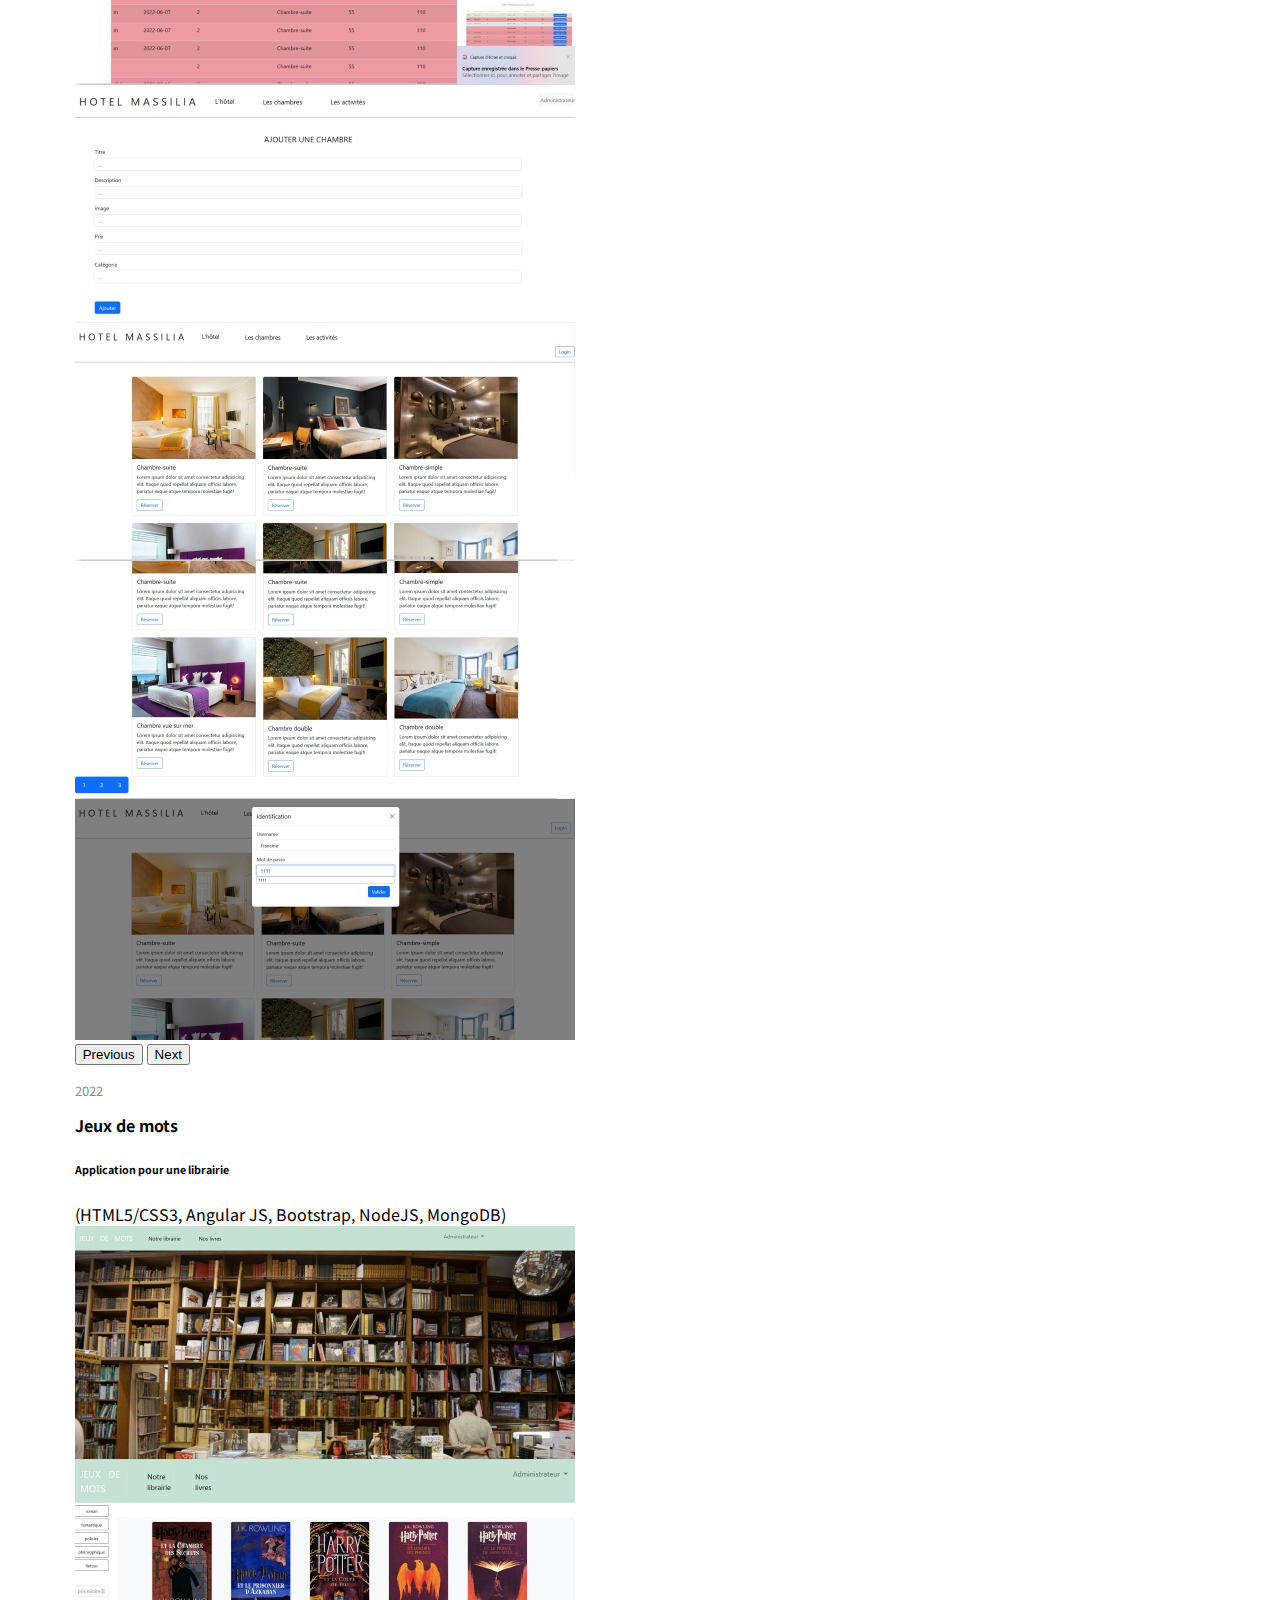
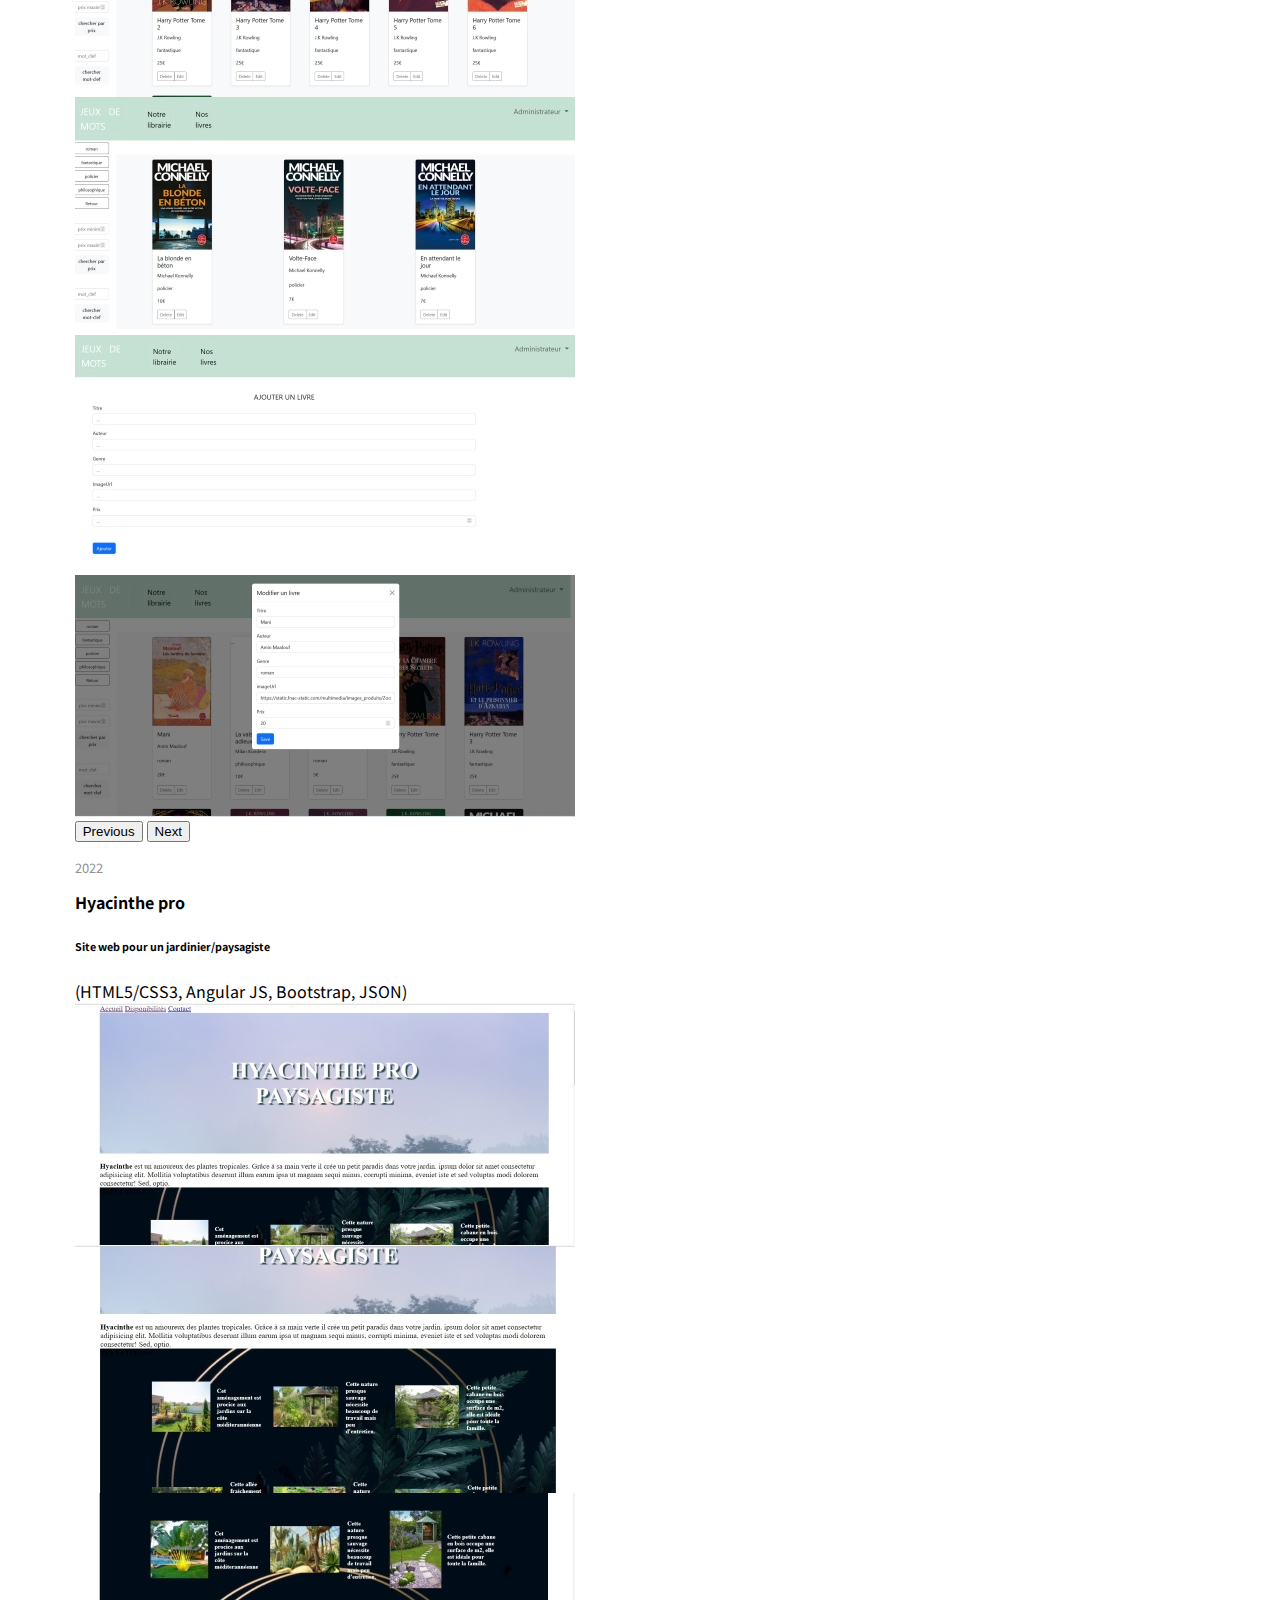
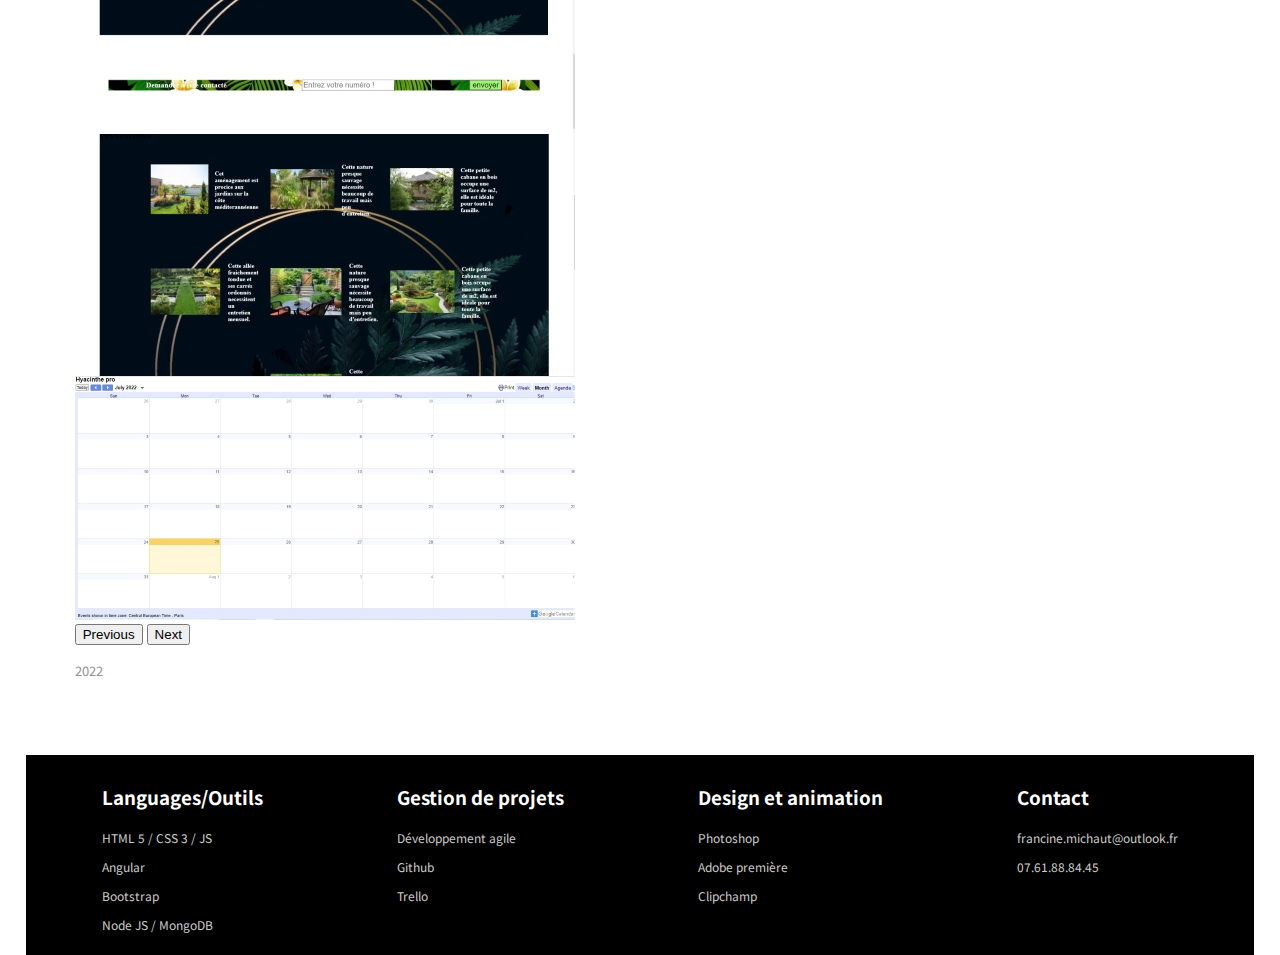
==== commit 8136d864: "add outils" ====
--- a/index.html
+++ b/index.html
@@ -49,7 +49,8 @@
 						<h4>Hippocampia</h4>
 						<p class="description">
 							<a href="https://hippocampia.netlify.app/">Voir appli en ligne</a>
-							Application pour un camping eco-responsable
+							<h6>Application pour un camping eco-responsable</h6>
+							(HTML5/CSS3, Angular JS, Bootstrap, NodeJS, MongoDB)
 							<!-- **********************************CAROUSEL 1******************************** -->
 							<div id="carouselExampleControls" class="carousel slide" data-bs-ride="carousel">
 								<div class="carousel-inner">
@@ -106,7 +107,8 @@
 					<div class="project">
 						<h4>Hotel Massilia</h4>
 						<p class="description">
-							Application pour un hotel 
+							<h6>Application pour un hotel</h6>
+							(HTML5/CSS3, Angular JS, Bootstrap, JSON)
 		<!-- **********************************CAROUSEL 2******************************** -->
 							<div id="carousExampleControls" class="carousel slide" data-bs-ride="carousel">
 								<div class="carousel-inner">
@@ -160,7 +162,8 @@
 					<div class="project">
 						<h4>Jeux de mots</h4>
 						<p class="description">
-							Application pour une librairie
+							<h6>Application pour une librairie</h6>
+							(HTML5/CSS3, Angular JS, Bootstrap, NodeJS, MongoDB)
 		<!-- **********************************CAROUSEL 3******************************** -->
 							<div id="carouseExampleControls" class="carousel slide" data-bs-ride="carousel">
 								<div class="carousel-inner">
@@ -204,8 +207,8 @@
 					<div class="project">
 						<h4>Hyacinthe pro</h4>
 						<p class="description">
-							Site web pour un jardinier/paysagiste
-
+						<h6>Site web pour un jardinier/paysagiste</h6>
+							(HTML5/CSS3, Angular JS, Bootstrap, JSON)
 		<!-- **********************************CAROUSEL 4******************************** -->
 							<div id="carouExampleControls" class="carousel slide" data-bs-ride="carousel">
 								<div class="carousel-inner">
--- a/style.css
+++ b/style.css
@@ -166,4 +166,9 @@
 	footer .column {
 		width: 80%;
 	}
+
+
+	#cv {
+		max-width: 100%;
+	}
 }
